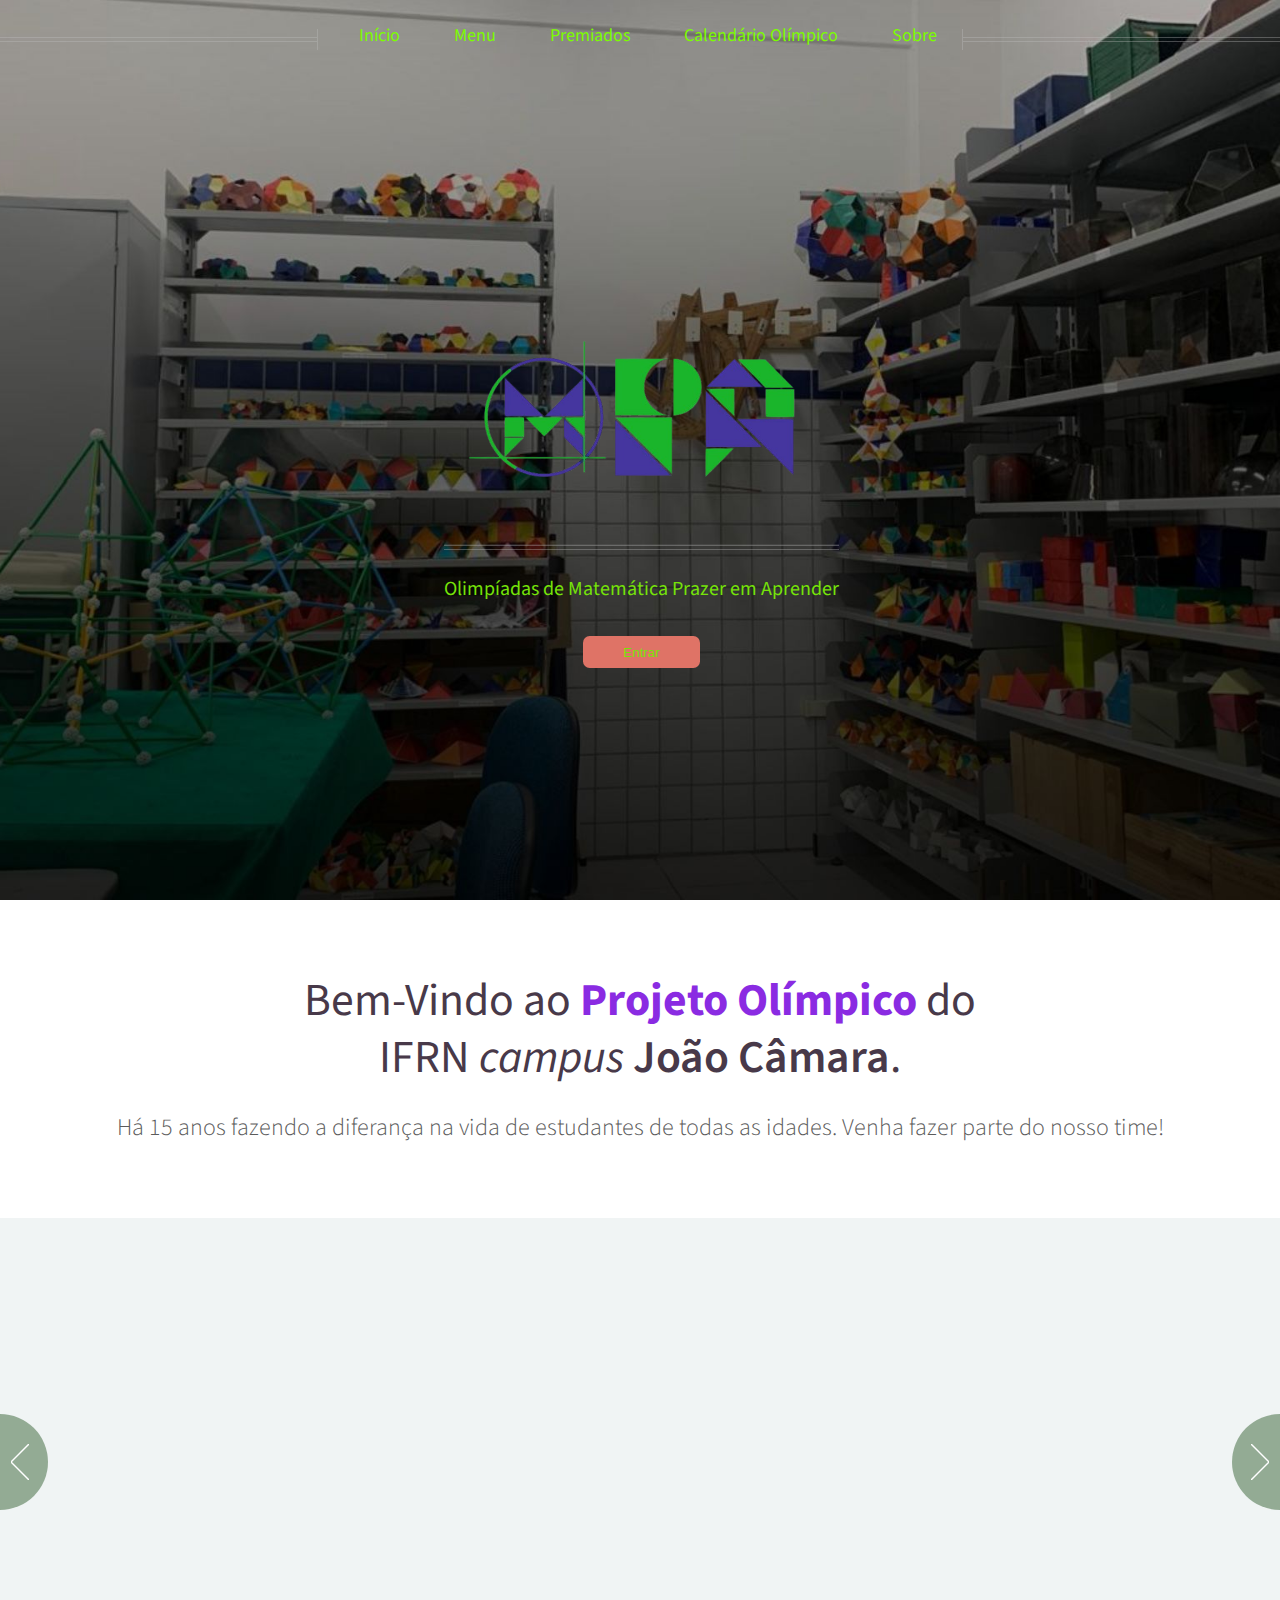
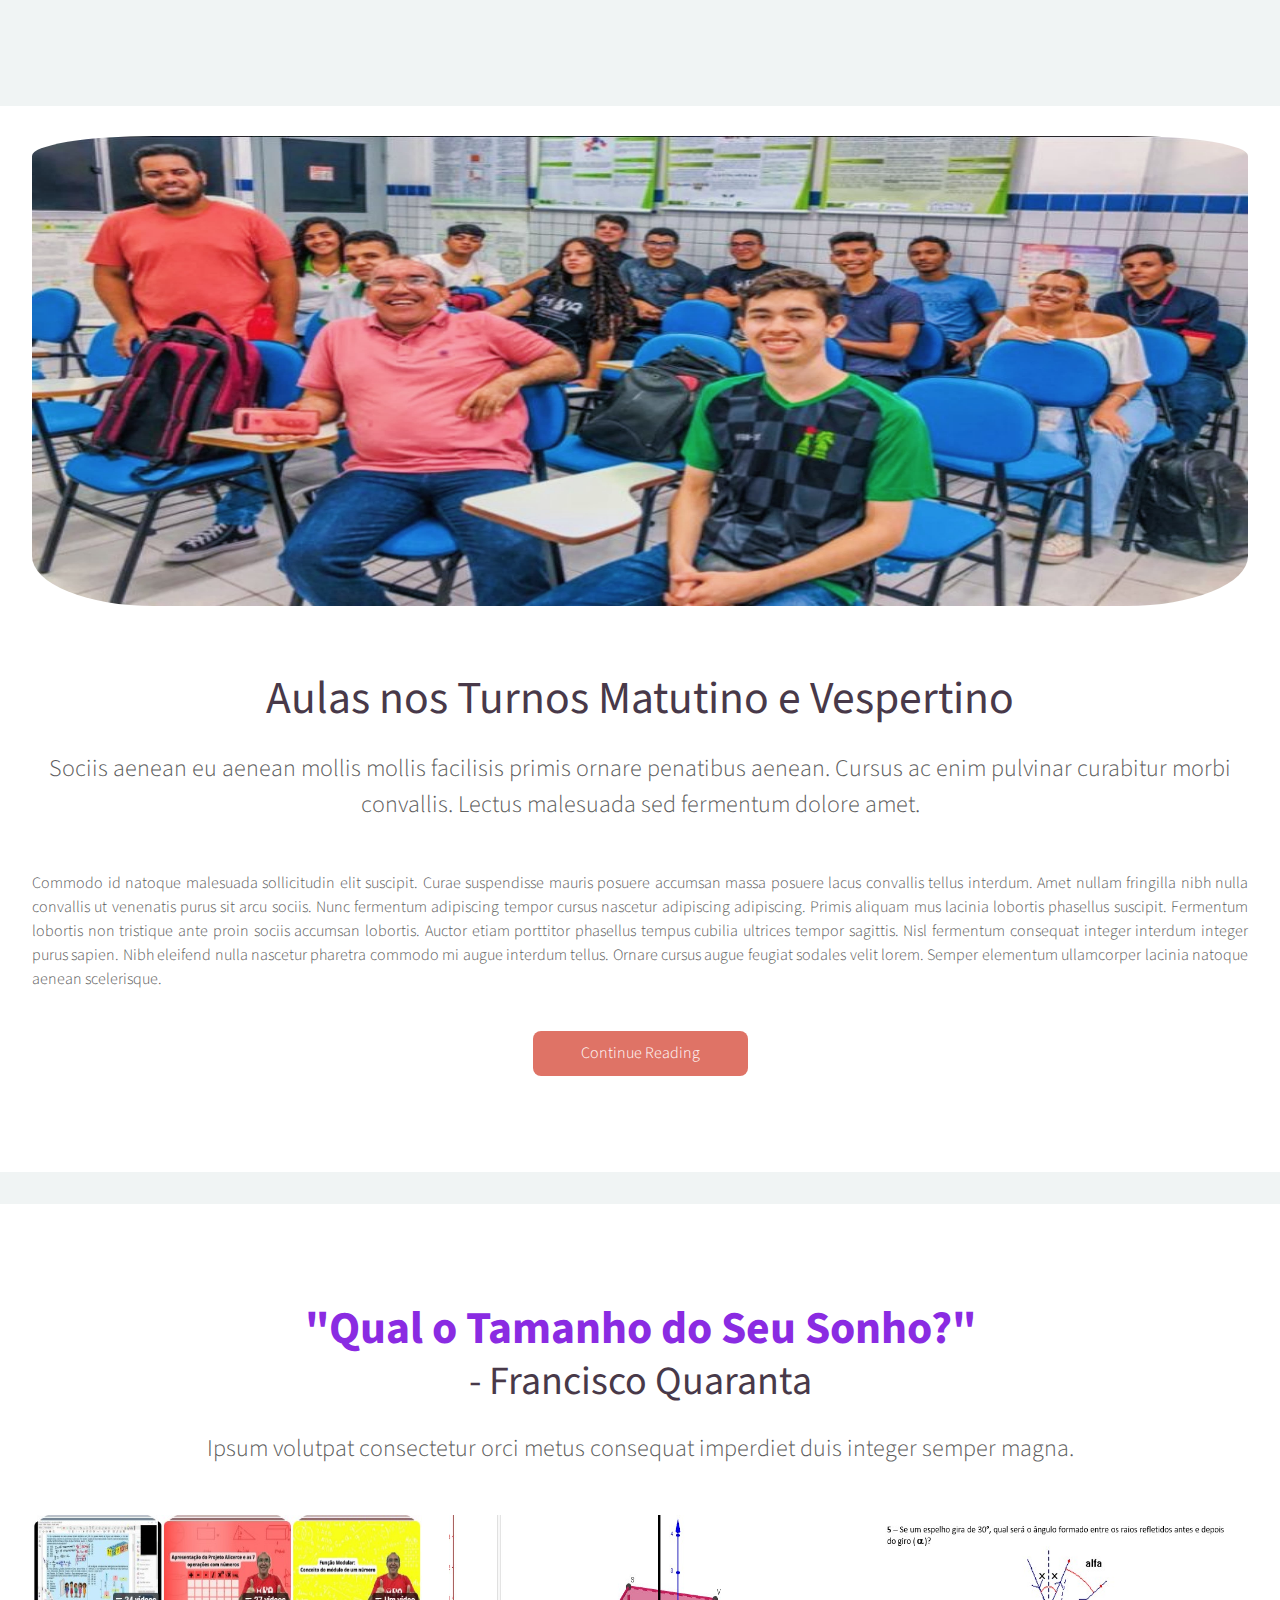
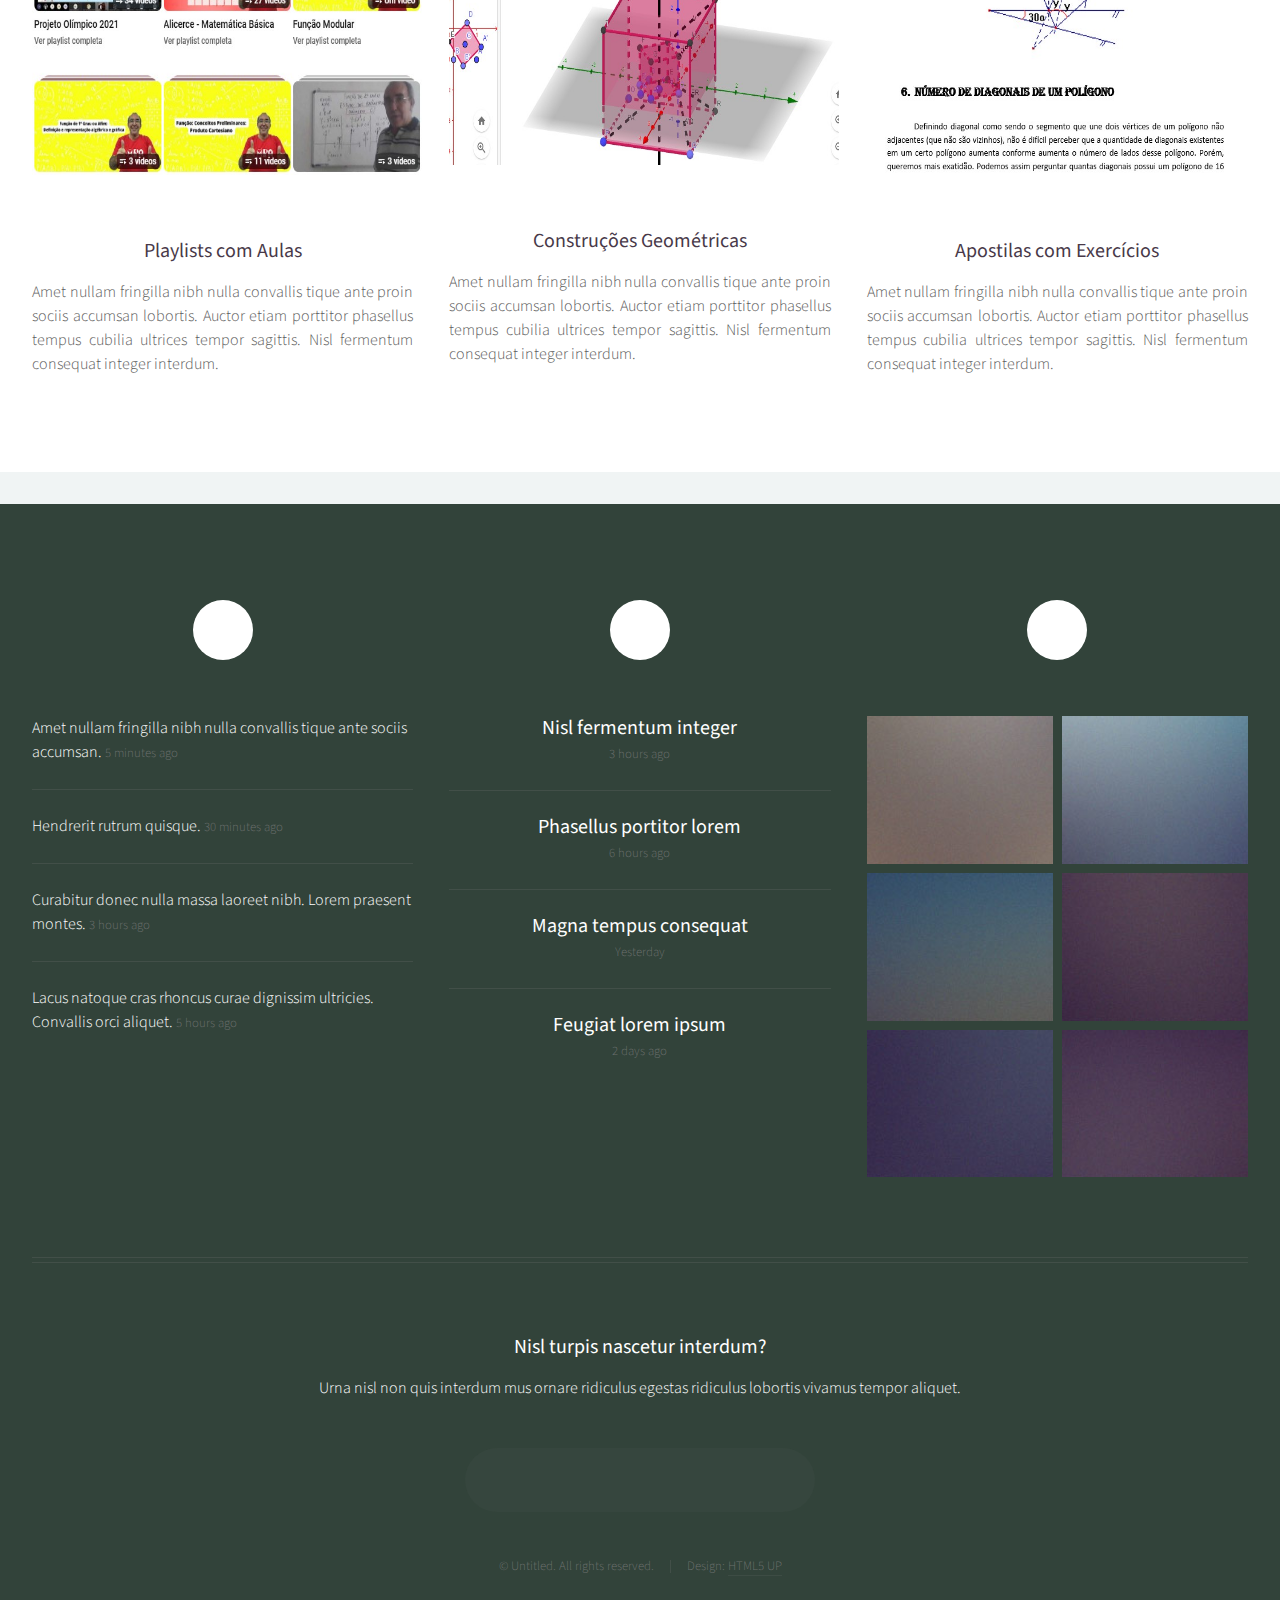
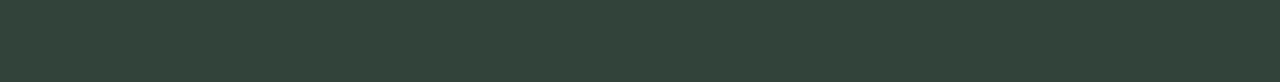
==== OMPA_PI/ompa/index.html @ 44a29b1f "Primeira Versão" ====
<!DOCTYPE HTML>
<!--
	Helios by HTML5 UP
	html5up.net | @ajlkn
	Free for personal and commercial use under the CCA 3.0 license (html5up.net/license)
-->
<html>
	<head>
		<title>OMPA</title>
		<meta charset="utf-8" />
		<meta name="viewport" content="width=device-width, initial-scale=1, user-scalable=no" />
		<link rel="stylesheet" href="https://cdn.jsdelivr.net/npm/bootstrap@4.5.3/dist/css/bootstrap.min.css" integrity="sha384-TX8t27EcRE3e/ihU7zmQxVncDAy5uIKz4rEkgIXeMed4M0jlfIDPvg6uqKI2xXr2" crossorigin="anonymous">
		<link rel="stylesheet" href="assets/css/main.css" />
		<noscript><link rel="stylesheet" href="assets/css/noscript.css" /></noscript>
	</head>
	<body class="homepage is-preload">
		<div id="page-wrapper">

			<!-- Header -->
				<div id="header">

					<!-- Inner -->
						<div class="inner">
							<header>
								<h1><a href="index.html" id="logo">
									<img src="images/logo_ompa-removebg-preview.png" alt="Logo OMPA" height="180px"/>
								</a></h1>
								<hr />
								<p style="color: rgb(118, 227, 9); font-weight: bolder;">Olimpíadas de Matemática Prazer em Aprender</p>
							</header>
							<footer>
								<button type="button" class="btn btn-outline-success" style="border-color: rgb(118, 227, 9) ; color:  rgb(118, 227, 9);">Entrar</button>
							</footer>
						</div>

					<!-- Nav -->
						<nav id="nav">
							<ul>
								<li><a href="index.html">Início</a></li>
								<li>
									<a href="#">Menu</a>
									<ul >
										<li style="color: blueviolet;"><a href="#">Olímpiadas</a></li>
										<li style="color: blueviolet;"><a href="#">Provas</a></li>
										<li style="color: blueviolet;"><a href="#">Aulas</a></li>
										<li style="color: blueviolet;"><a href="#">Dobraduras</a></li>
										<li style="color: blueviolet;"><a href="#">Palestras</a></li>
										<li style="color: blueviolet;"><a href="#">Notícias</a></li>
									</ul>
								</li>
								<li><a href="right-sidebar.html">Premiados</a></li>
								<li><a href="left-sidebar.html">Calendário Olímpico</a></li>
								<li><a href="no-sidebar.html">Sobre</a></li>
							</ul>
						</nav>

				</div>

			<!-- Banner -->
				<section id="banner">
					<header>
						<h2>Bem-Vindo ao <span style="color: blueviolet; font-weight: bold;">Projeto Olímpico</span> do </h2>
						<h2> IFRN <i>campus</i> <strong>João Câmara</strong>.</h2>
						<p>
							Há 15 anos fazendo a diferança na vida de estudantes de todas as idades. Venha fazer parte do nosso time!
						</p>
					</header>
				</section>

			<!-- Carousel -->
				<section class="carousel">
					<div class="reel">

						<article>
							<a href="#" class="image featured"><img src="images/pic01.jpg" alt="" style="height: 230px;"/></a>
							<header>
								<h3><a href="#">Planilhas e Gráficos de Desempenho</a></h3>
							</header>
							<p>Commodo id natoque malesuada sollicitudin elit suscipit magna.</p>
						</article>

						<article>
							<a href="#" class="image featured"><img src="images/pic02.jpg" alt="" style="height: 230px;"/></a>
							<header>
								<h3><a href="#">Provas de Teoremas</a></h3>
							</header>
							<p>Commodo id natoque malesuada sollicitudin elit suscipit magna.</p>
						</article>

						<article>
							<a href="#" class="image featured"><img src="images/pic03.jpg" alt="" style="height: 230px;"/></a>
							<header>
								<h3><a href="#">Cerimônias de Premiação</a></h3>
							</header>
							<p>Commodo id natoque malesuada sollicitudin elit suscipit magna.</p>
						</article>

						<article>
							<a href="#" class="image featured"><img src="images/pic04.jpg" alt="" style="height: 230px;"/></a>
							<header>
								<h3><a href="#">Resoluções de Questões</a></h3>
							</header>
							<p>Commodo id natoque malesuada sollicitudin elit suscipit magna.</p>
						</article>

						<article>
							<a href="#" class="image featured"><img src="images/pic05.jpg" alt="" style="height: 230px;" /></a>
							<header>
								<h3><a href="#">Artigos Produzidos</a></h3>
							</header>
							<p>Commodo id natoque malesuada sollicitudin elit suscipit magna.</p>
						</article>

						<article>
							<a href="#" class="image featured"><img src="images/pic01.jpg" alt="" style="height: 230px;"/></a>
							<header>
								<h3><a href="#">Planilhas e Gráficos de Desempenho</a></h3>
							</header>
							<p>Commodo id natoque malesuada sollicitudin elit suscipit magna.</p>
						</article>

						<article>
							<a href="#" class="image featured"><img src="images/pic02.jpg" alt="" style="height: 230px;" /></a>
							<header>
								<h3><a href="#">Provas de Teoremas</a></h3>
							</header>
							<p>Commodo id natoque malesuada sollicitudin elit suscipit magna.</p>
						</article>

						<article>
							<a href="#" class="image featured"><img src="images/pic03.jpg" alt="" style="height: 230px;"/></a>
							<header>
								<h3><a href="#">Cerimônias de Premiação</a></h3>
							</header>
							<p>Commodo id natoque malesuada sollicitudin elit suscipit magna.</p>
						</article>

						<article>
							<a href="#" class="image featured"><img src="images/pic04.jpg" alt="" style="height: 230px;"/></a>
							<header>
								<h3><a href="#">Resoluções de Questões</a></h3>
							</header>
							<p>Commodo id natoque malesuada sollicitudin elit suscipit magna.</p>
						</article>

						<article>
							<a href="#" class="image featured"><img src="images/pic05.jpg" alt="" style="height: 230px;"/></a>
							<header>
								<h3><a href="#">Artigos Produzidos</a></h3>
							</header>
							<p>Commodo id natoque malesuada sollicitudin elit suscipit magna.</p>
						</article>

					</div>
				</section>

			<!-- Main -->
				<div class="wrapper style2">

					<article id="main" class="container special">
						<a href="#" class="image featured"><img src="images/pic06.jpg" alt="" height="500px" width="550px" style="border-radius: 10%; padding-top: 30px;" /></a>
						<header>
							<h2><a href="#">Aulas nos Turnos Matutino e Vespertino</a></h2>
							<p>
								Sociis aenean eu aenean mollis mollis facilisis primis ornare penatibus aenean. Cursus ac enim
								pulvinar curabitur morbi convallis. Lectus malesuada sed fermentum dolore amet.
							</p>
						</header>
						<p>
							Commodo id natoque malesuada sollicitudin elit suscipit. Curae suspendisse mauris posuere accumsan massa
							posuere lacus convallis tellus interdum. Amet nullam fringilla nibh nulla convallis ut venenatis purus
							sit arcu sociis. Nunc fermentum adipiscing tempor cursus nascetur adipiscing adipiscing. Primis aliquam
							mus lacinia lobortis phasellus suscipit. Fermentum lobortis non tristique ante proin sociis accumsan
							lobortis. Auctor etiam porttitor phasellus tempus cubilia ultrices tempor sagittis. Nisl fermentum
							consequat integer interdum integer purus sapien. Nibh eleifend nulla nascetur pharetra commodo mi augue
							interdum tellus. Ornare cursus augue feugiat sodales velit lorem. Semper elementum ullamcorper lacinia
							natoque aenean scelerisque.
						</p>
						<footer>
							<a href="#" class="button">Continue Reading</a>
						</footer>
					</article>

				</div>

			<!-- Features -->
				<div class="wrapper style1">

					<section id="features" class="container special">
						<header>
							<h2 style="color: blueviolet; font-weight: bold;" >"Qual o Tamanho do Seu Sonho?"</h2>
							<h3 style="font-size: 40px;"> - Francisco Quaranta</h3>
							<p>Ipsum volutpat consectetur orci metus consequat imperdiet duis integer semper magna.</p>
						</header>
						<div class="row">
							<article class="col-4 col-12-mobile special">
								<a href="#" class="image featured"><img src="images/pic07.jpg" alt="" style="height: 260px; width: 390px;"/></a>
								<header>
									<h3><a href="#">Playlists com Aulas</a></h3>
								</header>
								<p>
									Amet nullam fringilla nibh nulla convallis tique ante proin sociis accumsan lobortis. Auctor etiam
									porttitor phasellus tempus cubilia ultrices tempor sagittis. Nisl fermentum consequat integer interdum.
								</p>
							</article>
							<article class="col-4 col-12-mobile special">
								<a href="#" class="image featured"><img src="images/pic08.jpg" alt="" style="height: 250px; width: 390px;"/></a>
								<header>
									<h3><a href="#">Construções Geométricas</a></h3>
								</header>
								<p>
									Amet nullam fringilla nibh nulla convallis tique ante proin sociis accumsan lobortis. Auctor etiam
									porttitor phasellus tempus cubilia ultrices tempor sagittis. Nisl fermentum consequat integer interdum.
								</p>
							</article>
							<article class="col-4 col-12-mobile special">
								<a href="#" class="image featured"><img src="images/pic09.jpg" alt="" style="height: 260px; width: 390px;"/></a>
								<header>
									<h3><a href="#">Apostilas com Exercícios</a></h3>
								</header>
								<p>
									Amet nullam fringilla nibh nulla convallis tique ante proin sociis accumsan lobortis. Auctor etiam
									porttitor phasellus tempus cubilia ultrices tempor sagittis. Nisl fermentum consequat integer interdum.
								</p>
							</article>
						</div>
					</section>

				</div>

			<!-- Footer -->
				<div id="footer">
					<div class="container">
						<div class="row">

							<!-- Tweets -->
								<section class="col-4 col-12-mobile">
									<header>
										<h2 class="icon brands fa-twitter circled"><span class="label">Tweets</span></h2>
									</header>
									<ul class="divided">
										<li>
											<article class="tweet">
												Amet nullam fringilla nibh nulla convallis tique ante sociis accumsan.
												<span class="timestamp">5 minutes ago</span>
											</article>
										</li>
										<li>
											<article class="tweet">
												Hendrerit rutrum quisque.
												<span class="timestamp">30 minutes ago</span>
											</article>
										</li>
										<li>
											<article class="tweet">
												Curabitur donec nulla massa laoreet nibh. Lorem praesent montes.
												<span class="timestamp">3 hours ago</span>
											</article>
										</li>
										<li>
											<article class="tweet">
												Lacus natoque cras rhoncus curae dignissim ultricies. Convallis orci aliquet.
												<span class="timestamp">5 hours ago</span>
											</article>
										</li>
									</ul>
								</section>

							<!-- Posts -->
								<section class="col-4 col-12-mobile">
									<header>
										<h2 class="icon solid fa-file circled"><span class="label">Posts</span></h2>
									</header>
									<ul class="divided">
										<li>
											<article class="post stub">
												<header>
													<h3><a href="#">Nisl fermentum integer</a></h3>
												</header>
												<span class="timestamp">3 hours ago</span>
											</article>
										</li>
										<li>
											<article class="post stub">
												<header>
													<h3><a href="#">Phasellus portitor lorem</a></h3>
												</header>
												<span class="timestamp">6 hours ago</span>
											</article>
										</li>
										<li>
											<article class="post stub">
												<header>
													<h3><a href="#">Magna tempus consequat</a></h3>
												</header>
												<span class="timestamp">Yesterday</span>
											</article>
										</li>
										<li>
											<article class="post stub">
												<header>
													<h3><a href="#">Feugiat lorem ipsum</a></h3>
												</header>
												<span class="timestamp">2 days ago</span>
											</article>
										</li>
									</ul>
								</section>

							<!-- Photos -->
								<section class="col-4 col-12-mobile">
									<header>
										<h2 class="icon solid fa-camera circled"><span class="label">Photos</span></h2>
									</header>
									<div class="row gtr-25">
										<div class="col-6">
											<a href="#" class="image fit"><img src="images/pic10.jpg" alt="" /></a>
										</div>
										<div class="col-6">
											<a href="#" class="image fit"><img src="images/pic11.jpg" alt="" /></a>
										</div>
										<div class="col-6">
											<a href="#" class="image fit"><img src="images/pic12.jpg" alt="" /></a>
										</div>
										<div class="col-6">
											<a href="#" class="image fit"><img src="images/pic13.jpg" alt="" /></a>
										</div>
										<div class="col-6">
											<a href="#" class="image fit"><img src="images/pic14.jpg" alt="" /></a>
										</div>
										<div class="col-6">
											<a href="#" class="image fit"><img src="images/pic15.jpg" alt="" /></a>
										</div>
									</div>
								</section>

						</div>
						<hr />
						<div class="row">
							<div class="col-12">

								<!-- Contact -->
									<section class="contact">
										<header>
											<h3>Nisl turpis nascetur interdum?</h3>
										</header>
										<p>Urna nisl non quis interdum mus ornare ridiculus egestas ridiculus lobortis vivamus tempor aliquet.</p>
										<ul class="icons">
											<li><a href="#" class="icon brands fa-twitter"><span class="label">Twitter</span></a></li>
											<li><a href="#" class="icon brands fa-facebook-f"><span class="label">Facebook</span></a></li>
											<li><a href="#" class="icon brands fa-instagram"><span class="label">Instagram</span></a></li>
											<li><a href="#" class="icon brands fa-pinterest"><span class="label">Pinterest</span></a></li>
											<li><a href="#" class="icon brands fa-dribbble"><span class="label">Dribbble</span></a></li>
											<li><a href="#" class="icon brands fa-linkedin-in"><span class="label">Linkedin</span></a></li>
										</ul>
									</section>

								<!-- Copyright -->
									<div class="copyright">
										<ul class="menu">
											<li>&copy; Untitled. All rights reserved.</li><li>Design: <a href="http://html5up.net">HTML5 UP</a></li>
										</ul>
									</div>

							</div>

						</div>
					</div>
				</div>

		</div>

		<!-- Scripts -->
			<script src="assets/js/jquery.min.js"></script>
			<script src="assets/js/jquery.dropotron.min.js"></script>
			<script src="assets/js/jquery.scrolly.min.js"></script>
			<script src="assets/js/jquery.scrollex.min.js"></script>
			<script src="assets/js/browser.min.js"></script>
			<script src="assets/js/breakpoints.min.js"></script>
			<script src="assets/js/util.js"></script>
			<script src="assets/js/main.js"></script>
			<script src="https://code.jquery.com/jquery-3.5.1.slim.min.js" integrity="sha384-DfXdz2htPH0lsSSs5nCTpuj/zy4C+OGpamoFVy38MVBnE+IbbVYUew+OrCXaRkfj" crossorigin="anonymous"></script>
			<script src="https://cdn.jsdelivr.net/npm/bootstrap@4.5.3/dist/js/bootstrap.bundle.min.js" integrity="sha384-ho+j7jyWK8fNQe+A12Hb8AhRq26LrZ/JpcUGGOn+Y7RsweNrtN/tE3MoK7ZeZDyx" crossorigin="anonymous"></script>
	</body>
</html>
---- OMPA_PI/ompa/assets/css/main.css ----
@import url("https://fonts.googleapis.com/css?family=Source+Sans+Pro:300,300italic,400,400italic,600");
@import url("fontawesome-all.min.css");

/*
	Helios by HTML5 UP
	html5up.net | @ajlkn
	Free for personal and commercial use under the CCA 3.0 license (html5up.net/license)
*/

html, body, div, span, applet, object,
iframe, h1, h2, h3, h4, h5, h6, p, blockquote,
pre, a, abbr, acronym, address, big, cite,
code, del, dfn, em, img, ins, kbd, q, s, samp,
small, strike, strong, sub, sup, tt, var, b,
u, i, center, dl, dt, dd, ol, ul, li, fieldset,
form, label, legend, table, caption, tbody,
tfoot, thead, tr, th, td, article, aside,
canvas, details, embed, figure, figcaption,
footer, header, hgroup, menu, nav, output, ruby,
section, summary, time, mark, audio, video {
	margin: 0;
	padding: 0;
	border: 0;
	font-size: 100%;
	font: inherit;
	vertical-align: baseline;}

article, aside, details, figcaption, figure,
footer, header, hgroup, menu, nav, section {
	display: block;}

body {
	line-height: 1;
}

ol, ul {
	list-style: none;
}

blockquote, q {
	quotes: none;
}

	blockquote:before, blockquote:after, q:before, q:after {
		content: '';
		content: none;
	}

table {
	border-collapse: collapse;
	border-spacing: 0;
}

body {
	-webkit-text-size-adjust: none;
}

mark {
	background-color: transparent;
	color: inherit;
}

input::-moz-focus-inner {
	border: 0;
	padding: 0;
}

input, select, textarea {
	-moz-appearance: none;
	-webkit-appearance: none;
	-ms-appearance: none;
	appearance: none;
}

/* Basic */

	html {
		box-sizing: border-box;
	}

	*, *:before, *:after {
		box-sizing: inherit;
	}

	body {
		background: #f0f4f4;
		color: #5b5b5b;
		font-size: 15pt;
		line-height: 1.85em;
		font-family: 'Source Sans Pro', sans-serif;
		font-weight: 300;
	}

		body.is-preload *, body.is-preload *:before, body.is-preload *:after {
			-moz-animation: none !important;
			-webkit-animation: none !important;
			-ms-animation: none !important;
			animation: none !important;
			-moz-transition: none !important;
			-webkit-transition: none !important;
			-ms-transition: none !important;
			transition: none !important;
		}

	input, textarea, select {
		font-size: 15pt;
		line-height: 1.85em;
		font-family: 'Source Sans Pro', sans-serif;
		font-weight: 300;
	}

	h1, h2, h3, h4, h5, h6 {
		font-weight: 400;
		color: #483949;
		line-height: 1.25em;
	}

	h1 a, h2 a, h3 a, h4 a, h5 a, h6 a {
		color: inherit;
		text-decoration: none;
		border-bottom-color: transparent;
	}

	h1 strong, h2 strong, h3 strong, h4 strong, h5 strong, h6 strong {
		font-weight: 600;
	}

	h2 {
		font-size: 2.85em;
	}

	h3 {
		font-size: 1.25em;
	}

	h4 {
		font-size: 1em;
		margin: 0 0 0.25em 0;
	}

	strong, b {
		font-weight: 400;
		color: #483949;
	}

	em, i {
		font-style: italic;
	}

	a {
		color: inherit;
		border-bottom: solid 1px rgba(128, 128, 128, 0.15);
		text-decoration: none;
		-moz-transition: background-color 0.35s ease-in-out, color 0.35s ease-in-out, border-bottom-color 0.35s ease-in-out;
		-webkit-transition: background-color 0.35s ease-in-out, color 0.35s ease-in-out, border-bottom-color 0.35s ease-in-out;
		-ms-transition: background-color 0.35s ease-in-out, color 0.35s ease-in-out, border-bottom-color 0.35s ease-in-out;
		transition: background-color 0.35s ease-in-out, color 0.35s ease-in-out, border-bottom-color 0.35s ease-in-out;
	}

		a:hover {
			color: #ef8376;
			border-bottom-color: transparent;
		}

	sub {
		position: relative;
		top: 0.5em;
		font-size: 0.8em;
	}

	sup {
		position: relative;
		top: -0.5em;
		font-size: 0.8em;
	}

	blockquote {
		border-left: solid 0.5em #ddd;
		padding: 1em 0 1em 2em;
		font-style: italic;
	}

	p, ul, ol, dl, table {
		margin-bottom: 1em;
	}

	p {
		text-align: justify;
	}

	br.clear {
		clear: both;
	}

	hr {
		position: relative;
		display: block;
		border: 0;
		top: 4.5em;
		margin-bottom: 9em;
		height: 6px;
		border-top: solid 1px rgba(128, 128, 128, 0.2);
		border-bottom: solid 1px rgba(128, 128, 128, 0.2);
	}

		hr:before, hr:after {
			content: '';
			position: absolute;
			top: -8px;
			display: block;
			width: 1px;
			height: 21px;
			background: rgba(128, 128, 128, 0.2);
		}

		hr:before {
			left: -1px;
		}

		hr:after {
			right: -1px;
		}

	.timestamp {
		color: rgba(128, 128, 128, 0.75);
		font-size: 0.8em;
	}

/* Container */

	.container {
		margin: 0 auto;
		max-width: 100%;
		width: 1400px;
	}

		@media screen and (max-width: 1680px) {

			.container {
				width: 1200px;
			}

		}

		@media screen and (max-width: 1280px) {

			.container {
				width: 100%;
			}

		}

		@media screen and (max-width: 960px) {

			.container {
				width: 100%;
			}

		}

		@media screen and (max-width: 840px) {

			.container {
				width: 100%;
			}

		}

		@media screen and (max-width: 736px) {

			.container {
				width: 100%;
			}

		}

/* Row */

	.row {
		display: flex;
		flex-wrap: wrap;
		box-sizing: border-box;
		align-items: stretch;
	}

		.row > * {
			box-sizing: border-box;
		}

		.row.gtr-uniform > * > :last-child {
			margin-bottom: 0;
		}

		.row.aln-left {
			justify-content: flex-start;
		}

		.row.aln-center {
			justify-content: center;
		}

		.row.aln-right {
			justify-content: flex-end;
		}

		.row.aln-top {
			align-items: flex-start;
		}

		.row.aln-middle {
			align-items: center;
		}

		.row.aln-bottom {
			align-items: flex-end;
		}

		.row > .imp {
			order: -1;
		}

		.row > .col-1 {
			width: 8.33333%;
		}

		.row > .off-1 {
			margin-left: 8.33333%;
		}

		.row > .col-2 {
			width: 16.66667%;
		}

		.row > .off-2 {
			margin-left: 16.66667%;
		}

		.row > .col-3 {
			width: 25%;
		}

		.row > .off-3 {
			margin-left: 25%;
		}

		.row > .col-4 {
			width: 33.33333%;
		}

		.row > .off-4 {
			margin-left: 33.33333%;
		}

		.row > .col-5 {
			width: 41.66667%;
		}

		.row > .off-5 {
			margin-left: 41.66667%;
		}

		.row > .col-6 {
			width: 50%;
		}

		.row > .off-6 {
			margin-left: 50%;
		}

		.row > .col-7 {
			width: 58.33333%;
		}

		.row > .off-7 {
			margin-left: 58.33333%;
		}

		.row > .col-8 {
			width: 66.66667%;
		}

		.row > .off-8 {
			margin-left: 66.66667%;
		}

		.row > .col-9 {
			width: 75%;
		}

		.row > .off-9 {
			margin-left: 75%;
		}

		.row > .col-10 {
			width: 83.33333%;
		}

		.row > .off-10 {
			margin-left: 83.33333%;
		}

		.row > .col-11 {
			width: 91.66667%;
		}

		.row > .off-11 {
			margin-left: 91.66667%;
		}

		.row > .col-12 {
			width: 100%;
		}

		.row > .off-12 {
			margin-left: 100%;
		}

		.row.gtr-0 {
			margin-top: 0px;
			margin-left: 0px;
		}

			.row.gtr-0 > * {
				padding: 0px 0 0 0px;
			}

			.row.gtr-0.gtr-uniform {
				margin-top: 0px;
			}

				.row.gtr-0.gtr-uniform > * {
					padding-top: 0px;
				}

		.row.gtr-25 {
			margin-top: -10px;
			margin-left: -10px;
		}

			.row.gtr-25 > * {
				padding: 10px 0 0 10px;
			}

			.row.gtr-25.gtr-uniform {
				margin-top: -10px;
			}

				.row.gtr-25.gtr-uniform > * {
					padding-top: 10px;
				}

		.row.gtr-50 {
			margin-top: -20px;
			margin-left: -20px;
		}

			.row.gtr-50 > * {
				padding: 20px 0 0 20px;
			}

			.row.gtr-50.gtr-uniform {
				margin-top: -20px;
			}

				.row.gtr-50.gtr-uniform > * {
					padding-top: 20px;
				}

		.row {
			margin-top: -40px;
			margin-left: -40px;
		}

			.row > * {
				padding: 40px 0 0 40px;
			}

			.row.gtr-uniform {
				margin-top: -40px;
			}

				.row.gtr-uniform > * {
					padding-top: 40px;
				}

		.row.gtr-150 {
			margin-top: -60px;
			margin-left: -60px;
		}

			.row.gtr-150 > * {
				padding: 60px 0 0 60px;
			}

			.row.gtr-150.gtr-uniform {
				margin-top: -60px;
			}

				.row.gtr-150.gtr-uniform > * {
					padding-top: 60px;
				}

		.row.gtr-200 {
			margin-top: -80px;
			margin-left: -80px;
		}

			.row.gtr-200 > * {
				padding: 80px 0 0 80px;
			}

			.row.gtr-200.gtr-uniform {
				margin-top: -80px;
			}

				.row.gtr-200.gtr-uniform > * {
					padding-top: 80px;
				}

		@media screen and (max-width: 1680px) {

			.row {
				display: flex;
				flex-wrap: wrap;
				box-sizing: border-box;
				align-items: stretch;
			}

				.row > * {
					box-sizing: border-box;
				}

				.row.gtr-uniform > * > :last-child {
					margin-bottom: 0;
				}

				.row.aln-left {
					justify-content: flex-start;
				}

				.row.aln-center {
					justify-content: center;
				}

				.row.aln-right {
					justify-content: flex-end;
				}

				.row.aln-top {
					align-items: flex-start;
				}

				.row.aln-middle {
					align-items: center;
				}

				.row.aln-bottom {
					align-items: flex-end;
				}

				.row > .imp-wide {
					order: -1;
				}

				.row > .col-1-wide {
					width: 8.33333%;
				}

				.row > .off-1-wide {
					margin-left: 8.33333%;
				}

				.row > .col-2-wide {
					width: 16.66667%;
				}

				.row > .off-2-wide {
					margin-left: 16.66667%;
				}

				.row > .col-3-wide {
					width: 25%;
				}

				.row > .off-3-wide {
					margin-left: 25%;
				}

				.row > .col-4-wide {
					width: 33.33333%;
				}

				.row > .off-4-wide {
					margin-left: 33.33333%;
				}

				.row > .col-5-wide {
					width: 41.66667%;
				}

				.row > .off-5-wide {
					margin-left: 41.66667%;
				}

				.row > .col-6-wide {
					width: 50%;
				}

				.row > .off-6-wide {
					margin-left: 50%;
				}

				.row > .col-7-wide {
					width: 58.33333%;
				}

				.row > .off-7-wide {
					margin-left: 58.33333%;
				}

				.row > .col-8-wide {
					width: 66.66667%;
				}

				.row > .off-8-wide {
					margin-left: 66.66667%;
				}

				.row > .col-9-wide {
					width: 75%;
				}

				.row > .off-9-wide {
					margin-left: 75%;
				}

				.row > .col-10-wide {
					width: 83.33333%;
				}

				.row > .off-10-wide {
					margin-left: 83.33333%;
				}

				.row > .col-11-wide {
					width: 91.66667%;
				}

				.row > .off-11-wide {
					margin-left: 91.66667%;
				}

				.row > .col-12-wide {
					width: 100%;
				}

				.row > .off-12-wide {
					margin-left: 100%;
				}

				.row.gtr-0 {
					margin-top: 0px;
					margin-left: 0px;
				}

					.row.gtr-0 > * {
						padding: 0px 0 0 0px;
					}

					.row.gtr-0.gtr-uniform {
						margin-top: 0px;
					}

						.row.gtr-0.gtr-uniform > * {
							padding-top: 0px;
						}

				.row.gtr-25 {
					margin-top: -10px;
					margin-left: -10px;
				}

					.row.gtr-25 > * {
						padding: 10px 0 0 10px;
					}

					.row.gtr-25.gtr-uniform {
						margin-top: -10px;
					}

						.row.gtr-25.gtr-uniform > * {
							padding-top: 10px;
						}

				.row.gtr-50 {
					margin-top: -20px;
					margin-left: -20px;
				}

					.row.gtr-50 > * {
						padding: 20px 0 0 20px;
					}

					.row.gtr-50.gtr-uniform {
						margin-top: -20px;
					}

						.row.gtr-50.gtr-uniform > * {
							padding-top: 20px;
						}

				.row {
					margin-top: -40px;
					margin-left: -40px;
				}

					.row > * {
						padding: 40px 0 0 40px;
					}

					.row.gtr-uniform {
						margin-top: -40px;
					}

						.row.gtr-uniform > * {
							padding-top: 40px;
						}

				.row.gtr-150 {
					margin-top: -60px;
					margin-left: -60px;
				}

					.row.gtr-150 > * {
						padding: 60px 0 0 60px;
					}

					.row.gtr-150.gtr-uniform {
						margin-top: -60px;
					}

						.row.gtr-150.gtr-uniform > * {
							padding-top: 60px;
						}

				.row.gtr-200 {
					margin-top: -80px;
					margin-left: -80px;
				}

					.row.gtr-200 > * {
						padding: 80px 0 0 80px;
					}

					.row.gtr-200.gtr-uniform {
						margin-top: -80px;
					}

						.row.gtr-200.gtr-uniform > * {
							padding-top: 80px;
						}

		}

		@media screen and (max-width: 1280px) {

			.row {
				display: flex;
				flex-wrap: wrap;
				box-sizing: border-box;
				align-items: stretch;
			}

				.row > * {
					box-sizing: border-box;
				}

				.row.gtr-uniform > * > :last-child {
					margin-bottom: 0;
				}

				.row.aln-left {
					justify-content: flex-start;
				}

				.row.aln-center {
					justify-content: center;
				}

				.row.aln-right {
					justify-content: flex-end;
				}

				.row.aln-top {
					align-items: flex-start;
				}

				.row.aln-middle {
					align-items: center;
				}

				.row.aln-bottom {
					align-items: flex-end;
				}

				.row > .imp-normal {
					order: -1;
				}

				.row > .col-1-normal {
					width: 8.33333%;
				}

				.row > .off-1-normal {
					margin-left: 8.33333%;
				}

				.row > .col-2-normal {
					width: 16.66667%;
				}

				.row > .off-2-normal {
					margin-left: 16.66667%;
				}

				.row > .col-3-normal {
					width: 25%;
				}

				.row > .off-3-normal {
					margin-left: 25%;
				}

				.row > .col-4-normal {
					width: 33.33333%;
				}

				.row > .off-4-normal {
					margin-left: 33.33333%;
				}

				.row > .col-5-normal {
					width: 41.66667%;
				}

				.row > .off-5-normal {
					margin-left: 41.66667%;
				}

				.row > .col-6-normal {
					width: 50%;
				}

				.row > .off-6-normal {
					margin-left: 50%;
				}

				.row > .col-7-normal {
					width: 58.33333%;
				}

				.row > .off-7-normal {
					margin-left: 58.33333%;
				}

				.row > .col-8-normal {
					width: 66.66667%;
				}

				.row > .off-8-normal {
					margin-left: 66.66667%;
				}

				.row > .col-9-normal {
					width: 75%;
				}

				.row > .off-9-normal {
					margin-left: 75%;
				}

				.row > .col-10-normal {
					width: 83.33333%;
				}

				.row > .off-10-normal {
					margin-left: 83.33333%;
				}

				.row > .col-11-normal {
					width: 91.66667%;
				}

				.row > .off-11-normal {
					margin-left: 91.66667%;
				}

				.row > .col-12-normal {
					width: 100%;
				}

				.row > .off-12-normal {
					margin-left: 100%;
				}

				.row.gtr-0 {
					margin-top: 0px;
					margin-left: 0px;
				}

					.row.gtr-0 > * {
						padding: 0px 0 0 0px;
					}

					.row.gtr-0.gtr-uniform {
						margin-top: 0px;
					}

						.row.gtr-0.gtr-uniform > * {
							padding-top: 0px;
						}

				.row.gtr-25 {
					margin-top: -9px;
					margin-left: -9px;
				}

					.row.gtr-25 > * {
						padding: 9px 0 0 9px;
					}

					.row.gtr-25.gtr-uniform {
						margin-top: -9px;
					}

						.row.gtr-25.gtr-uniform > * {
							padding-top: 9px;
						}

				.row.gtr-50 {
					margin-top: -18px;
					margin-left: -18px;
				}

					.row.gtr-50 > * {
						padding: 18px 0 0 18px;
					}

					.row.gtr-50.gtr-uniform {
						margin-top: -18px;
					}

						.row.gtr-50.gtr-uniform > * {
							padding-top: 18px;
						}

				.row {
					margin-top: -36px;
					margin-left: -36px;
				}

					.row > * {
						padding: 36px 0 0 36px;
					}

					.row.gtr-uniform {
						margin-top: -36px;
					}

						.row.gtr-uniform > * {
							padding-top: 36px;
						}

				.row.gtr-150 {
					margin-top: -54px;
					margin-left: -54px;
				}

					.row.gtr-150 > * {
						padding: 54px 0 0 54px;
					}

					.row.gtr-150.gtr-uniform {
						margin-top: -54px;
					}

						.row.gtr-150.gtr-uniform > * {
							padding-top: 54px;
						}

				.row.gtr-200 {
					margin-top: -72px;
					margin-left: -72px;
				}

					.row.gtr-200 > * {
						padding: 72px 0 0 72px;
					}

					.row.gtr-200.gtr-uniform {
						margin-top: -72px;
					}

						.row.gtr-200.gtr-uniform > * {
							padding-top: 72px;
						}

		}

		@media screen and (max-width: 960px) {

			.row {
				display: flex;
				flex-wrap: wrap;
				box-sizing: border-box;
				align-items: stretch;
			}

				.row > * {
					box-sizing: border-box;
				}

				.row.gtr-uniform > * > :last-child {
					margin-bottom: 0;
				}

				.row.aln-left {
					justify-content: flex-start;
				}

				.row.aln-center {
					justify-content: center;
				}

				.row.aln-right {
					justify-content: flex-end;
				}

				.row.aln-top {
					align-items: flex-start;
				}

				.row.aln-middle {
					align-items: center;
				}

				.row.aln-bottom {
					align-items: flex-end;
				}

				.row > .imp-narrow {
					order: -1;
				}

				.row > .col-1-narrow {
					width: 8.33333%;
				}

				.row > .off-1-narrow {
					margin-left: 8.33333%;
				}

				.row > .col-2-narrow {
					width: 16.66667%;
				}

				.row > .off-2-narrow {
					margin-left: 16.66667%;
				}

				.row > .col-3-narrow {
					width: 25%;
				}

				.row > .off-3-narrow {
					margin-left: 25%;
				}

				.row > .col-4-narrow {
					width: 33.33333%;
				}

				.row > .off-4-narrow {
					margin-left: 33.33333%;
				}

				.row > .col-5-narrow {
					width: 41.66667%;
				}

				.row > .off-5-narrow {
					margin-left: 41.66667%;
				}

				.row > .col-6-narrow {
					width: 50%;
				}

				.row > .off-6-narrow {
					margin-left: 50%;
				}

				.row > .col-7-narrow {
					width: 58.33333%;
				}

				.row > .off-7-narrow {
					margin-left: 58.33333%;
				}

				.row > .col-8-narrow {
					width: 66.66667%;
				}

				.row > .off-8-narrow {
					margin-left: 66.66667%;
				}

				.row > .col-9-narrow {
					width: 75%;
				}

				.row > .off-9-narrow {
					margin-left: 75%;
				}

				.row > .col-10-narrow {
					width: 83.33333%;
				}

				.row > .off-10-narrow {
					margin-left: 83.33333%;
				}

				.row > .col-11-narrow {
					width: 91.66667%;
				}

				.row > .off-11-narrow {
					margin-left: 91.66667%;
				}

				.row > .col-12-narrow {
					width: 100%;
				}

				.row > .off-12-narrow {
					margin-left: 100%;
				}

				.row.gtr-0 {
					margin-top: 0px;
					margin-left: 0px;
				}

					.row.gtr-0 > * {
						padding: 0px 0 0 0px;
					}

					.row.gtr-0.gtr-uniform {
						margin-top: 0px;
					}

						.row.gtr-0.gtr-uniform > * {
							padding-top: 0px;
						}

				.row.gtr-25 {
					margin-top: -8px;
					margin-left: -8px;
				}

					.row.gtr-25 > * {
						padding: 8px 0 0 8px;
					}

					.row.gtr-25.gtr-uniform {
						margin-top: -8px;
					}

						.row.gtr-25.gtr-uniform > * {
							padding-top: 8px;
						}

				.row.gtr-50 {
					margin-top: -16px;
					margin-left: -16px;
				}

					.row.gtr-50 > * {
						padding: 16px 0 0 16px;
					}

					.row.gtr-50.gtr-uniform {
						margin-top: -16px;
					}

						.row.gtr-50.gtr-uniform > * {
							padding-top: 16px;
						}

				.row {
					margin-top: -32px;
					margin-left: -32px;
				}

					.row > * {
						padding: 32px 0 0 32px;
					}

					.row.gtr-uniform {
						margin-top: -32px;
					}

						.row.gtr-uniform > * {
							padding-top: 32px;
						}

				.row.gtr-150 {
					margin-top: -48px;
					margin-left: -48px;
				}

					.row.gtr-150 > * {
						padding: 48px 0 0 48px;
					}

					.row.gtr-150.gtr-uniform {
						margin-top: -48px;
					}

						.row.gtr-150.gtr-uniform > * {
							padding-top: 48px;
						}

				.row.gtr-200 {
					margin-top: -64px;
					margin-left: -64px;
				}

					.row.gtr-200 > * {
						padding: 64px 0 0 64px;
					}

					.row.gtr-200.gtr-uniform {
						margin-top: -64px;
					}

						.row.gtr-200.gtr-uniform > * {
							padding-top: 64px;
						}

		}

		@media screen and (max-width: 840px) {

			.row {
				display: flex;
				flex-wrap: wrap;
				box-sizing: border-box;
				align-items: stretch;
			}

				.row > * {
					box-sizing: border-box;
				}

				.row.gtr-uniform > * > :last-child {
					margin-bottom: 0;
				}

				.row.aln-left {
					justify-content: flex-start;
				}

				.row.aln-center {
					justify-content: center;
				}

				.row.aln-right {
					justify-content: flex-end;
				}

				.row.aln-top {
					align-items: flex-start;
				}

				.row.aln-middle {
					align-items: center;
				}

				.row.aln-bottom {
					align-items: flex-end;
				}

				.row > .imp-narrower {
					order: -1;
				}

				.row > .col-1-narrower {
					width: 8.33333%;
				}

				.row > .off-1-narrower {
					margin-left: 8.33333%;
				}

				.row > .col-2-narrower {
					width: 16.66667%;
				}

				.row > .off-2-narrower {
					margin-left: 16.66667%;
				}

				.row > .col-3-narrower {
					width: 25%;
				}

				.row > .off-3-narrower {
					margin-left: 25%;
				}

				.row > .col-4-narrower {
					width: 33.33333%;
				}

				.row > .off-4-narrower {
					margin-left: 33.33333%;
				}

				.row > .col-5-narrower {
					width: 41.66667%;
				}

				.row > .off-5-narrower {
					margin-left: 41.66667%;
				}

				.row > .col-6-narrower {
					width: 50%;
				}

				.row > .off-6-narrower {
					margin-left: 50%;
				}

				.row > .col-7-narrower {
					width: 58.33333%;
				}

				.row > .off-7-narrower {
					margin-left: 58.33333%;
				}

				.row > .col-8-narrower {
					width: 66.66667%;
				}

				.row > .off-8-narrower {
					margin-left: 66.66667%;
				}

				.row > .col-9-narrower {
					width: 75%;
				}

				.row > .off-9-narrower {
					margin-left: 75%;
				}

				.row > .col-10-narrower {
					width: 83.33333%;
				}

				.row > .off-10-narrower {
					margin-left: 83.33333%;
				}

				.row > .col-11-narrower {
					width: 91.66667%;
				}

				.row > .off-11-narrower {
					margin-left: 91.66667%;
				}

				.row > .col-12-narrower {
					width: 100%;
				}

				.row > .off-12-narrower {
					margin-left: 100%;
				}

				.row.gtr-0 {
					margin-top: 0px;
					margin-left: 0px;
				}

					.row.gtr-0 > * {
						padding: 0px 0 0 0px;
					}

					.row.gtr-0.gtr-uniform {
						margin-top: 0px;
					}

						.row.gtr-0.gtr-uniform > * {
							padding-top: 0px;
						}

				.row.gtr-25 {
					margin-top: -8px;
					margin-left: -8px;
				}

					.row.gtr-25 > * {
						padding: 8px 0 0 8px;
					}

					.row.gtr-25.gtr-uniform {
						margin-top: -8px;
					}

						.row.gtr-25.gtr-uniform > * {
							padding-top: 8px;
						}

				.row.gtr-50 {
					margin-top: -16px;
					margin-left: -16px;
				}

					.row.gtr-50 > * {
						padding: 16px 0 0 16px;
					}

					.row.gtr-50.gtr-uniform {
						margin-top: -16px;
					}

						.row.gtr-50.gtr-uniform > * {
							padding-top: 16px;
						}

				.row {
					margin-top: -32px;
					margin-left: -32px;
				}

					.row > * {
						padding: 32px 0 0 32px;
					}

					.row.gtr-uniform {
						margin-top: -32px;
					}

						.row.gtr-uniform > * {
							padding-top: 32px;
						}

				.row.gtr-150 {
					margin-top: -48px;
					margin-left: -48px;
				}

					.row.gtr-150 > * {
						padding: 48px 0 0 48px;
					}

					.row.gtr-150.gtr-uniform {
						margin-top: -48px;
					}

						.row.gtr-150.gtr-uniform > * {
							padding-top: 48px;
						}

				.row.gtr-200 {
					margin-top: -64px;
					margin-left: -64px;
				}

					.row.gtr-200 > * {
						padding: 64px 0 0 64px;
					}

					.row.gtr-200.gtr-uniform {
						margin-top: -64px;
					}

						.row.gtr-200.gtr-uniform > * {
							padding-top: 64px;
						}

		}

		@media screen and (max-width: 736px) {

			.row {
				display: flex;
				flex-wrap: wrap;
				box-sizing: border-box;
				align-items: stretch;
			}

				.row > * {
					box-sizing: border-box;
				}

				.row.gtr-uniform > * > :last-child {
					margin-bottom: 0;
				}

				.row.aln-left {
					justify-content: flex-start;
				}

				.row.aln-center {
					justify-content: center;
				}

				.row.aln-right {
					justify-content: flex-end;
				}

				.row.aln-top {
					align-items: flex-start;
				}

				.row.aln-middle {
					align-items: center;
				}

				.row.aln-bottom {
					align-items: flex-end;
				}

				.row > .imp-mobile {
					order: -1;
				}

				.row > .col-1-mobile {
					width: 8.33333%;
				}

				.row > .off-1-mobile {
					margin-left: 8.33333%;
				}

				.row > .col-2-mobile {
					width: 16.66667%;
				}

				.row > .off-2-mobile {
					margin-left: 16.66667%;
				}

				.row > .col-3-mobile {
					width: 25%;
				}

				.row > .off-3-mobile {
					margin-left: 25%;
				}

				.row > .col-4-mobile {
					width: 33.33333%;
				}

				.row > .off-4-mobile {
					margin-left: 33.33333%;
				}

				.row > .col-5-mobile {
					width: 41.66667%;
				}

				.row > .off-5-mobile {
					margin-left: 41.66667%;
				}

				.row > .col-6-mobile {
					width: 50%;
				}

				.row > .off-6-mobile {
					margin-left: 50%;
				}

				.row > .col-7-mobile {
					width: 58.33333%;
				}

				.row > .off-7-mobile {
					margin-left: 58.33333%;
				}

				.row > .col-8-mobile {
					width: 66.66667%;
				}

				.row > .off-8-mobile {
					margin-left: 66.66667%;
				}

				.row > .col-9-mobile {
					width: 75%;
				}

				.row > .off-9-mobile {
					margin-left: 75%;
				}

				.row > .col-10-mobile {
					width: 83.33333%;
				}

				.row > .off-10-mobile {
					margin-left: 83.33333%;
				}

				.row > .col-11-mobile {
					width: 91.66667%;
				}

				.row > .off-11-mobile {
					margin-left: 91.66667%;
				}

				.row > .col-12-mobile {
					width: 100%;
				}

				.row > .off-12-mobile {
					margin-left: 100%;
				}

				.row.gtr-0 {
					margin-top: 0px;
					margin-left: 0px;
				}

					.row.gtr-0 > * {
						padding: 0px 0 0 0px;
					}

					.row.gtr-0.gtr-uniform {
						margin-top: 0px;
					}

						.row.gtr-0.gtr-uniform > * {
							padding-top: 0px;
						}

				.row.gtr-25 {
					margin-top: -5px;
					margin-left: -5px;
				}

					.row.gtr-25 > * {
						padding: 5px 0 0 5px;
					}

					.row.gtr-25.gtr-uniform {
						margin-top: -5px;
					}

						.row.gtr-25.gtr-uniform > * {
							padding-top: 5px;
						}

				.row.gtr-50 {
					margin-top: -10px;
					margin-left: -10px;
				}

					.row.gtr-50 > * {
						padding: 10px 0 0 10px;
					}

					.row.gtr-50.gtr-uniform {
						margin-top: -10px;
					}

						.row.gtr-50.gtr-uniform > * {
							padding-top: 10px;
						}

				.row {
					margin-top: -20px;
					margin-left: -20px;
				}

					.row > * {
						padding: 20px 0 0 20px;
					}

					.row.gtr-uniform {
						margin-top: -20px;
					}

						.row.gtr-uniform > * {
							padding-top: 20px;
						}

				.row.gtr-150 {
					margin-top: -30px;
					margin-left: -30px;
				}

					.row.gtr-150 > * {
						padding: 30px 0 0 30px;
					}

					.row.gtr-150.gtr-uniform {
						margin-top: -30px;
					}

						.row.gtr-150.gtr-uniform > * {
							padding-top: 30px;
						}

				.row.gtr-200 {
					margin-top: -40px;
					margin-left: -40px;
				}

					.row.gtr-200 > * {
						padding: 40px 0 0 40px;
					}

					.row.gtr-200.gtr-uniform {
						margin-top: -40px;
					}

						.row.gtr-200.gtr-uniform > * {
							padding-top: 40px;
						}

		}

/* Sections/Article */

	section, article {
		margin-bottom: 3em;
	}

		section > :last-child, section:last-child, article > :last-child, article:last-child {
			margin-bottom: 0;
		}

		section.special > header, section.special > footer, article.special > header, article.special > footer {
			text-align: center;
		}

	.row > section, .row > article {
		margin-bottom: 0;
	}

	header {
		margin: 0 0 1em 0;
	}

		header > p {
			display: block;
			font-size: 1.5em;
			margin: 1em 0 2em 0;
			line-height: 1.5em;
			text-align: inherit;
		}

	footer {
		margin: 2.5em 0 0 0;
	}

/* Image */

	.image {
		position: relative;
		display: inline-block;
		border: 0;
		outline: 0;
	}

		.image img {
			display: block;
			width: 100%;
		}

		.image.fit {
			display: block;
			width: 100%;
		}

		.image.featured {
			display: block;
			width: 100%;
			margin: 0 0 4em 0;
		}

		.image.left {
			float: left;
			margin: 0 2em 2em 0;
		}

		.image.centered {
			display: block;
			margin: 0 0 2em 0;
		}

			.image.centered img {
				margin: 0 auto;
				width: auto;
			}

/* List */

	ul {
		list-style: disc;
		padding-left: 1em;
	}

		ul li {
			padding-left: 0.5em;
		}

	ol {
		list-style: decimal;
		padding-left: 1.25em;
	}

		ol li {
			padding-left: 0.25em;
		}

/* Actions */

	ul.actions {
		margin: 3em 0 0 0;
		list-style: none;
		padding-left: 0;
	}

		form ul.actions {
			margin-top: 0;
		}

		ul.actions li {
			display: inline-block;
			margin: 0 0.75em 0 0.75em;
			padding-left: 0;
		}

			ul.actions li:first-child {
				margin-left: 0;
			}

			ul.actions li:last-child {
				margin-right: 0;
			}

/* Divided */

	ul.divided {
		list-style: none;
		padding-left: 0;
	}

		ul.divided li {
			border-top: solid 1px rgba(128, 128, 128, 0.2);
			padding-top: 1.5em;
			margin-top: 1.5em;
			padding-left: 0;
		}

			ul.divided li:first-child {
				border-top: 0;
				padding-top: 0;
				margin-top: 0;
			}

/* Menu */

	ul.menu {
		height: 1em;
		line-height: 1em;
		list-style: none;
		padding-left: 0;
	}

		ul.menu li {
			display: inline-block;
			border-left: solid 1px rgba(128, 128, 128, 0.2);
			padding-left: 1.25em;
			margin-left: 1.25em;
		}

			ul.menu li:first-child {
				border-left: 0;
				padding-left: 0;
				margin-left: 0;
			}

/* Icons */

	ul.icons {
		position: relative;
		background: rgba(128, 128, 128, 0.05);
		border-radius: 4em;
		display: inline-block;
		padding: 0.35em 0.75em 0.35em 0.75em;
		font-size: 1.25em;
		cursor: default;
		list-style: none;
	}

		ul.icons li {
			display: inline-block;
			padding-left: 0;
		}

			ul.icons li a {
				display: inline-block;
				background: none;
				width: 2.5em;
				height: 2.5em;
				line-height: 2.5em;
				text-align: center;
				border-radius: 100%;
				border: 0;
				color: inherit;
			}

				ul.icons li a:hover {
					color: #ef8376;
				}

/* Form */

	form label {
		display: block;
		font-weight: 400;
		color: #483949;
		margin: 0 0 1em 0;
	}

	form input[type="text"],
	form input[type="email"],
	form input[type="password"],
	form select,
	form textarea {
		
		display: block;
		border: 0;
		background: #fafafa;
		width: 100%;
		border-radius: 0.5em;
		border: solid 1px #E5E5E5;
		padding: 1em;
		-moz-transition: background-color 0.35s ease-in-out, border-color 0.35s ease-in-out;
		-webkit-transition: background-color 0.35s ease-in-out, border-color 0.35s ease-in-out;
		-ms-transition: background-color 0.35s ease-in-out, border-color 0.35s ease-in-out;
		transition: background-color 0.35s ease-in-out, border-color 0.35s ease-in-out;
	}

		form input[type="text"]:focus,
		form input[type="email"]:focus,
		form input[type="password"]:focus,
		form select:focus,
		form textarea:focus {
			background: #fff;
			border-color: #df7366;
		}

	form input[type="text"],
	form input[type="email"],
	form input[type="password"],
	form select {
		line-height: 1em;
	}

	form textarea {
		min-height: 9em;
	}

	form ::-webkit-input-placeholder {
		color: #555 !important;
	}

	form :-moz-placeholder {
		color: #555 !important;
	}

	form ::-moz-placeholder {
		color: #555 !important;
	}

	form :-ms-input-placeholder {
		color: #555 !important;
	}

	form ::-moz-focus-inner {
		border: 0;
	}

/* Table */

	table {
		width: 100%;
	}

		table.default {
			width: 100%;
		}

			table.default tbody tr {
				border-top: solid 1px #e5e5e5;
			}

				table.default tbody tr:first-child {
					border-top: 0;
				}

				table.default tbody tr:nth-child(2n+1) {
					background: #fafafa;
				}

			table.default td {
				padding: 0.5em 1em 0.5em 1em;
			}

			table.default th {
				text-align: left;
				font-weight: 400;
				padding: 0.5em 1em 0.5em 1em;
			}

			table.default thead {
				border-bottom: solid 2px #e5e5e5;
			}

			table.default tfoot {
				border-top: solid 2px #e5e5e5;
			}

/* Button */

	input[type="button"],
	input[type="submit"],
	input[type="reset"],
	button,
	.button {
		position: relative;
		display: inline-block;
		background: #df7366;
		color: #fff;
		text-align: center;
		border-radius: 0.5em;
		text-decoration: none;
		padding: 0.65em 3em 0.65em 3em;
		border: 0;
		cursor: pointer;
		outline: 0;
		font-weight: 300;
		-moz-transition: background-color 0.35s ease-in-out, color 0.35s ease-in-out, border-bottom-color 0.35s ease-in-out;
		-webkit-transition: background-color 0.35s ease-in-out, color 0.35s ease-in-out, border-bottom-color 0.35s ease-in-out;
		-ms-transition: background-color 0.35s ease-in-out, color 0.35s ease-in-out, border-bottom-color 0.35s ease-in-out;
		transition: background-color 0.35s ease-in-out, color 0.35s ease-in-out, border-bottom-color 0.35s ease-in-out;
	}

		input[type="button"]:hover,
		input[type="submit"]:hover,
		input[type="reset"]:hover,
		button:hover,
		.button:hover {
			color: #fff;
			background: #ef8376;
		}

		input[type="button"].alt,
		input[type="submit"].alt,
		input[type="reset"].alt,
		button.alt,
		.button.alt {
			background: #2B252C;
		}

			input[type="button"].alt:hover,
			input[type="submit"].alt:hover,
			input[type="reset"].alt:hover,
			button.alt:hover,
			.button.alt:hover {
				background: #3B353C;
			}

/* Post */

	.post.stub {
		text-align: center;
	}

		.post.stub header {
			margin: 0;
		}

/* Icons */

	.icon {
		text-decoration: none;
		text-decoration: none;
	}

		.icon:before {
			-moz-osx-font-smoothing: grayscale;
			-webkit-font-smoothing: antialiased;
			display: inline-block;
			font-style: normal;
			font-variant: normal;
			text-rendering: auto;
			line-height: 1;
			text-transform: none !important;
			font-family: 'Font Awesome 5 Free';
			font-weight: 400;
		}

		.icon:before {
			line-height: inherit;
			font-size: 1.25em;
		}

		.icon > .label {
			display: none;
		}

		.icon.solid:before {
			font-weight: 900;
		}

		.icon.brands:before {
			font-family: 'Font Awesome 5 Brands';
		}

		.icon.circled {
			position: relative;
			display: inline-block;
			background: #303a30;
			color: #fff;
			border-radius: 100%;
			width: 3em;
			height: 3em;
			line-height: 3em;
			text-align: center;
			font-size: 1.25em;
		}

			header .icon.circled {
				margin: 0 0 2em 0;
			}

/* Wrapper */

	.wrapper {
		background: #fff;
		margin: 0 0 2em 0;
		padding: 6em 0 6em 0;
	}

		.wrapper.style2 {
			padding-top: 0;
		}

/* Header */

	#header {
		position: relative;
		background-image: url("../../images/header.jpg");
		background-size: cover;
		background-position: center center;
		background-attachment: fixed;
		color: #fff;
		text-align: center;
		padding: 7.5em 0 2em 0;
		cursor: default;
	}

		#header:before {
			content: '';
			display: inline-block;
			vertical-align: middle;
			height: 100%;
		}

		#header .inner {
			position: relative;
			z-index: 1;
			margin: 0;
			display: inline-block;
			vertical-align: middle;
			
			
		}

		#header header {
			display: inline-block;
		}

			#header header > p {
				font-size: 1.25em;
				margin: 0;
			}

		#header h1 {
			font-size: 3em;
			line-height: 1em;
		}

			#header h1 a {
				color: inherit;
			}

		#header .button {
			display: inline-block;
			border-radius: 100%;
			width: 4.5em;
			height: 4.5em;
			line-height: 4.5em;
			text-align: center;
			font-size: 1.25em;
			padding: 0;
		}

		#header hr {
			top: 1.5em;
			margin-bottom: 3em;
			border-bottom-color: rgba(192, 192, 192, 0.35);
			box-shadow: inset 0 1px 0 0 rgba(192, 192, 192, 0.35);
		}

			#header hr:before, #header hr:after {
				background: rgba(192, 192, 192, 0.35);
			}

		#header footer {
			margin: 1em 0 0 0;
		}

	body.homepage #header {
		height: 100vh;
		min-height: 40em;
	}

		body.homepage #header h1 {
			font-size: 4em;
		}

		body.homepage #header:after {
			content: '';
			background: #49056e;
			display: block;
			position: absolute;
			left: 0;
			top: 0;
			width: 100%;
			height: 100%;
			opacity: 0;
			-moz-transition: opacity 2.5s ease-in-out;
			-webkit-transition: opacity 2.5s ease-in-out;
			-ms-transition: opacity 2.5s ease-in-out;
			transition: opacity 2.5s ease-in-out;
			-moz-transition-delay: 0.5s;
			-webkit-transition-delay: 0.5s;
			-ms-transition-delay: 0.5s;
			transition-delay: 0.5s;
		}

	body.homepage.is-preload #header:after {
		opacity: 1;
	}

/* Nav */

	#nav {
		position: absolute;
		top: 0;
		left: 0;
		width: 100%;
		text-align: center;
		padding: 1.5em 0 1.5em 0;
		z-index: 1;
		overflow: hidden;
	}

	#nav ul li{
		color:lawngreen; 
		font-weight: bolder;
		font-size:18px ;
		
	}
		#nav > ul {
			line-height: 0px;
			position: relative;
			display: inline-block;
			margin: 0;
			height: 21px;
			border-left: solid 1px rgba(192, 192, 192, 0.35);
			border-right: solid 1px rgba(192, 192, 192, 0.35);
		}

			#nav > ul:before, #nav > ul:after {
				content: '';
				display: block;
				width: 300%;
				position: absolute;
				top: 50%;
				margin-top: -2px;
				height: 5px;
				border-top: solid 1px rgba(192, 192, 192, 0.35);
				border-bottom: solid 1px rgba(192, 192, 192, 0.35);
			}

			#nav > ul:before {
				left: 100%;
				margin-left: 1px;
			}

			#nav > ul:after {
				right: 100%;
				margin-right: 1px;
			}

			#nav > ul > li {
				display: inline-block;
				margin: -9px 0.5em 0 0.5em;
				border-radius: 0.5em;
				padding: 0.85em;
				border: solid 1px transparent;
				-moz-transition: color 0.35s ease-in-out, border-color 0.35s ease-in-out;
				-webkit-transition: color 0.35s ease-in-out, border-color 0.35s ease-in-out;
				-ms-transition: color 0.35s ease-in-out, border-color 0.35s ease-in-out;
				transition: color 0.35s ease-in-out, border-color 0.35s ease-in-out;
			}

				#nav > ul > li.active {
					border-color: rgba(192, 192, 192, 0.35);
				}

				#nav > ul > li > a, #nav > ul > li > span {
					display: block;
					color: inherit;
					text-decoration: none;
					border: 0;
					outline: 0;
				}

				#nav > ul > li > ul {
					display: none;
				}

	.dropotron {
		background: rgba(255, 255, 255, 0.975);
		padding: 1em 1.25em 1em 1.25em;
		line-height: 1em;
		height: auto;
		text-align: left;
		border-radius: 0.5em;
		box-shadow: 0 0.15em 0.25em 0 rgba(0, 0, 0, 0.25);
		min-width: 12em;
		margin-top: -1em;
		list-style: none;
	}

		.dropotron li {
			border-top: solid 1px rgba(128, 128, 128, 0.2);
			color: #5b5b5b;
			padding-left: 0;
		}

			.dropotron li:first-child {
				border-top: 0;
			}

			.dropotron li:hover {
				color: #ef8376;
			}

			.dropotron li a, .dropotron li span {
				display: block;
				border: 0;
				padding: 0.5em 0 0.5em 0;
				-moz-transition: color 0.35s ease-in-out;
				-webkit-transition: color 0.35s ease-in-out;
				-ms-transition: color 0.35s ease-in-out;
				transition: color 0.35s ease-in-out;
			}

		.dropotron.level-0 {
			margin-top: 2em;
			font-size: 0.9em;
		}

			.dropotron.level-0:before {
				content: '';
				position: absolute;
				left: 50%;
				top: -0.7em;
				margin-left: -0.75em;
				border-bottom: solid 0.75em rgba(255, 255, 255, 0.975);
				border-left: solid 0.75em rgba(64, 64, 64, 0);
				border-right: solid 0.75em rgba(64, 64, 64, 0);
			}

/* Banner */

	#banner {
		background: #fff;
		text-align: center;
		padding: 4.5em 0 4.5em 0;
		margin-bottom: 0;
	}

		#banner header > p {
			margin-bottom: 0;
		}

	

/* Content */

	#content > hr {
		top: 3em;
		margin-bottom: 6em;
	}

	#content > section {
		margin-bottom: 0;
	}

/* Sidebar */

	#sidebar > hr {
		top: 3em;
		margin-bottom: 6em;
	}

		#sidebar > hr.first {
			display: none;
		}

	#sidebar > section {
		margin-bottom: 0;
	}

/* Main */

	#main {
		margin-bottom: 0;
	}

		#main section:first-of-type {
			padding-top: 2em;
		}

/* Footer */

	#footer {
		position: relative;
		overflow: hidden;
		padding: 6em 0 6em 0;
		background: #32433a;
		color: #fff;
	}

		#footer .icon.circled {
			background: #fff;
			color: #2b252c;
		}

		#footer header {
			text-align: center;
			cursor: default;
		}

		#footer h2, #footer h3, #footer h4, #footer h5, #footer h6 {
			color: #fff;
		}

		#footer .contact {
			text-align: center;
		}

			#footer .contact p {
				text-align: center;
				margin: 0 0 3em 0;
			}

		#footer .copyright {
			text-align: center;
			color: rgba(128, 128, 128, 0.75);
			font-size: 0.8em;
			cursor: default;
		}

			#footer .copyright a {
				color: rgba(128, 128, 128, 0.75);
			}

				#footer .copyright a:hover {
					color: rgba(212, 212, 212, 0.85);
				}

/* Carousel */

	.carousel {
		position: relative;
		overflow: hidden;
		padding: 2em 0 2em 0;
		margin-bottom: 0;
	}

		.carousel .forward, .carousel .backward {
			position: absolute;
			top: 50%;
			width: 6em;
			height: 12em;
			margin-top: -6em;
			cursor: pointer;
		}

			.carousel .forward:before, .carousel .backward:before {
				content: '';
				display: block;
				width: 6em;
				height: 6em;
				border-radius: 100%;
				background-color: rgba(41, 87, 38, 0.467);
				position: absolute;
				top: 50%;
				margin-top: -3em;
				-moz-transition: background-color 0.35s ease-in-out;
				-webkit-transition: background-color 0.35s ease-in-out;
				-o-transition: background-color 0.35s ease-in-out;
				-ms-transition: background-color 0.35s ease-in-out;
				transition: background-color 0.35s ease-in-out;
				
			}

			.carousel .forward:after, .carousel .backward:after {
				content: '';
				width: 3em;
				height: 3em;
				position: absolute;
				top: 50%;
				margin: -1.5em 0 0 0;
				background: url("images/arrow.svg") no-repeat center center;
			}

			.carousel .forward:hover:before, .carousel .backward:hover:before {
				background-color: rgba(239, 131, 118, 0.75);
			}

		.carousel .forward {
			right: 0;
		}

			.carousel .forward:before {
				right: -3em;
			}

			.carousel .forward:after {
				right: -0.25em;
			}

		.carousel .backward {
			left: 0;
		}

			.carousel .backward:before {
				left: -3em;
			}

			.carousel .backward:after {
				left: -0.25em;
				-moz-transform: scaleX(-1);
				-webkit-transform: scaleX(-1);
				-ms-transform: scaleX(-1);
				transform: scaleX(-1);
			}

		.carousel .reel {
			white-space: nowrap;
			position: relative;
			-webkit-overflow-scrolling: touch;
			padding: 0 2em 0 2em;
		}

		.carousel article {
			display: inline-block;
			width: 18em;
			background: #ffffff;
			text-align: center;
			padding: 0 1em 3em 1em;
			margin: 0 2em 0 0;
			white-space: normal;
			opacity: 1.0;
			-moz-transition: opacity 0.75s ease-in-out;
			-webkit-transition: opacity 0.75s ease-in-out;
			-ms-transition: opacity 0.75s ease-in-out;
			transition: opacity 0.75s ease-in-out;
		}

			.carousel article.loading {
				opacity: 0;
			}

			.carousel article .image {
				position: relative;
				left: -1em;
				top: 0;
				width: auto;
				margin-right: -2em;
				margin-bottom: 3em;
				
			}

			.carousel article p {
				text-align: center;
			}

/* Wide */

	@media screen and (max-width: 1680px) {

		/* Basic */

			body, input, textarea, select {
				font-size: 14pt;
				line-height: 1.75em;
			}

		/* Carousel */

			.carousel {
				padding: 1.5em 0 1.5em 0;
			}

				.carousel .reel {
					padding: 0 1.5em 0 1.5em;
				}

				.carousel article {
					width: 18em;
					margin: 0 1.25em 0 0;
				}

	}

/* Normal */

	@media screen and (max-width: 1280px) {

		/* Basic */

			body, input, textarea, select {
				font-size: 12pt;
				line-height: 1.5em;
			}

		/* Wrapper */

			.wrapper {
				padding-left: 2em;
				padding-right: 2em;
			}

		/* Header */

			#header {
				background-attachment: scroll;
			}

				#header .inner {
					padding-left: 2em;
					padding-right: 2em;
				}

		/* Banner */

			#banner {
				padding-left: 2em;
				padding-right: 2em;
			}

		/* Footer */

			#footer {
				padding-left: 2em;
				padding-right: 2em;
			}

	}

/* Narrow */

/* Narrower */

	@media screen and (max-width: 840px) {

		/* Basic */

			body, input, textarea, select {
				font-size: 13pt;
				line-height: 1.65em;
			}

			.tweet {
				text-align: center;
			}

			.timestamp {
				display: block;
				text-align: center;
			}

		/* Footer */

			#footer {
				padding: 4em 2em 4em 2em;
			}

		/* Carousel */

			.carousel {
				padding: 1.25em 0 1.25em 0;
			}

				.carousel article {
					width: 18em;
					margin: 0 1em 0 0;
				}

	}

/* Mobile */

	#navPanel, #titleBar {
		display: none;
	}

	@media screen and (max-width: 736px) {

		/* Basic */

			html, body {
				overflow-x: hidden;
			}

			body, input, textarea, select {
				font-size: 12.5pt;
				line-height: 1.5em;
			}

			h2 {
				font-size: 1.75em;
			}

			h3 {
				font-size: 1.25em;
			}

			hr {
				top: 3em;
				margin-bottom: 6em;
			}

		/* Section/Article */

			section, article {
				margin-bottom: 2em;
			}

				section:last-child, article:last-child {
					margin-bottom: 0;
				}

			.row > section, .row > article {
				margin-bottom: 2em;
			}

			header > p {
				font-size: 1.25em;
			}

		/* Image */

			.image.featured {
				margin: 0 0 2em 0;
			}

			.image.left {
				margin: 0 1em 1em 0;
			}

			.image.centered {
				margin: 0 0 1em 0;
			}

		/* Actions */

			form ul.actions {
				margin-top: 0;
			}

			ul.actions li {
				display: block;
				margin: 0.75em 0 0 0;
			}

				ul.actions li:first-child {
					margin-top: 0;
				}

		/* Menu */

			ul.menu {
				height: auto;
				text-align: center;
			}

				ul.menu li {
					display: block;
					border: 0;
					padding: 0.75em 0 0 0;
					margin: 0;
				}

					ul.menu li:first-child {
						padding-top: 0;
					}

		/* Icons */

			ul.icons {
				font-size: 1em;
				padding: 0.35em 0.5em 0.35em 0.5em;
			}

				ul.icons li a {
					width: 2.25em;
				}

		/* Button */

			input[type="button"],
			input[type="submit"],
			input[type="reset"],
			button,
			.button {
				display: block;
				padding: 0;
				line-height: 3em;
				width: 100%;
			}

		/* Nav */

			#page-wrapper {
				-moz-backface-visibility: hidden;
				-webkit-backface-visibility: hidden;
				-ms-backface-visibility: hidden;
				backface-visibility: hidden;
				-moz-transition: -moz-transform 0.5s ease;
				-webkit-transition: -webkit-transform 0.5s ease;
				-ms-transition: -ms-transform 0.5s ease;
				transition: transform 0.5s ease;
				padding-bottom: 1px;
			}

			#navButton {
				-moz-backface-visibility: hidden;
				-webkit-backface-visibility: hidden;
				-ms-backface-visibility: hidden;
				backface-visibility: hidden;
				-moz-transition: -moz-transform 0.5s ease;
				-webkit-transition: -webkit-transform 0.5s ease;
				-ms-transition: -ms-transform 0.5s ease;
				transition: transform 0.5s ease;
				display: block;
				height: 44px;
				left: 0;
				position: fixed;
				top: 0;
				width: 100%;
				z-index: 10001;
			}

				#navButton .toggle {
					text-decoration: none;
					position: absolute;
					left: 0;
					top: 0;
					width: 100%;
					height: 100%;
					border: 0;
					outline: 0;
				}

					#navButton .toggle:before {
						-moz-osx-font-smoothing: grayscale;
						-webkit-font-smoothing: antialiased;
						display: inline-block;
						font-style: normal;
						font-variant: normal;
						text-rendering: auto;
						line-height: 1;
						text-transform: none !important;
						font-family: 'Font Awesome 5 Free';
						font-weight: 900;
					}

					#navButton .toggle:before {
						text-decoration: none;
						font-style: normal;
						content: '\f0c9';
						color: #fff;
						color: rgba(255, 255, 255, 0.75);
						text-align: center;
						display: block;
						font-size: 14px;
						width: 80px;
						height: 30px;
						line-height: 30px;
						position: absolute;
						left: 50%;
						margin-left: -40px;
						background: rgba(132, 128, 136, 0.75);
						border-top: 0;
						border-radius: 0 0 0.35em 0.35em;
					}

			#navPanel {
				-moz-backface-visibility: hidden;
				-webkit-backface-visibility: hidden;
				-ms-backface-visibility: hidden;
				backface-visibility: hidden;
				-moz-transform: translateY(-50vh);
				-webkit-transform: translateY(-50vh);
				-ms-transform: translateY(-50vh);
				transform: translateY(-50vh);
				-moz-transition: -moz-transform 0.5s ease;
				-webkit-transition: -webkit-transform 0.5s ease;
				-ms-transition: -ms-transform 0.5s ease;
				transition: transform 0.5s ease;
				display: block;
				height: 50vh;
				left: 0;
				overflow-y: auto;
				position: fixed;
				top: 0;
				width: 100%;
				z-index: 10002;
				background: #1f1920;
				box-shadow: inset 0px -2px 5px 0px rgba(0, 0, 0, 0.25);
				font-size: 1em;
			}

				#navPanel:before {
					content: '';
					display: block;
					position: absolute;
					left: 0;
					top: 0;
					width: 100%;
					height: 100%;
					background: url("images/overlay.png");
					background-size: 128px 128px;
				}

				#navPanel .link {
					position: relative;
					z-index: 1;
					display: block;
					text-decoration: none;
					padding: 0.5em;
					color: #ddd;
					border: 0;
					border-top: dotted 1px rgba(255, 255, 255, 0.05);
				}

					#navPanel .link:first-child {
						border-top: 0;
					}

					#navPanel .link.depth-0 {
						color: #fff;
						font-weight: 600;
					}

				#navPanel .indent-1 {
					display: inline-block;
					width: 1em;
				}

				#navPanel .indent-2 {
					display: inline-block;
					width: 2em;
				}

				#navPanel .indent-3 {
					display: inline-block;
					width: 3em;
				}

				#navPanel .indent-4 {
					display: inline-block;
					width: 4em;
				}

				#navPanel .indent-5 {
					display: inline-block;
					width: 5em;
				}

				#navPanel .depth-0 {
					color: #fff;
				}

			body.navPanel-visible #page-wrapper {
				-moz-transform: translateY(50vh);
				-webkit-transform: translateY(50vh);
				-ms-transform: translateY(50vh);
				transform: translateY(50vh);
			}

			body.navPanel-visible #navButton {
				-moz-transform: translateY(50vh);
				-webkit-transform: translateY(50vh);
				-ms-transform: translateY(50vh);
				transform: translateY(50vh);
			}

			body.navPanel-visible #navPanel {
				-moz-transform: translateY(0);
				-webkit-transform: translateY(0);
				-ms-transform: translateY(0);
				transform: translateY(0);
			}

		/* Wrapper */

			.wrapper {
				padding: 3em 1em 3em 1em;
			}

		/* Header */

			#header {
				background-attachment: scroll;
				padding: 2.5em 0 0 0;
			}

				#header .inner {
					padding-top: 1.5em;
					padding-left: 1em;
					padding-right: 1em;
				}

				#header header > p {
					font-size: 1em;
				}

				#header h1 {
					font-size: 1.75em;
				}

				#header hr {
					top: 1em;
					margin-bottom: 2.5em;
				}

			body.homepage #header {
				min-height: 0;
				padding: 5.5em 0 5em 0;
				height: auto;
			}

				body.homepage #header:before {
					display: none;
				}

				body.homepage #header h1 {
					font-size: 2.5em;
				}

		/* Nav */

			#nav {
				display: none;
			}

		/* Banner */

			#banner {
				padding: 3em 2em 3em 2em;
			}

		/* Sidebar */

			#sidebar > hr:first-of-type {
				display: block;
			}

		/* Main */

			#main > header {
				text-align: center;
			}

		/* Footer */

			#footer {
				padding-left: 1em;
				padding-right: 1em;
			}

		/* Carousel */

			.carousel {
				padding: 0.5em 0 0.5em 0;
			}

				.carousel .reel {
					padding: 0 0.5em 0 0.5em;
				}

				.carousel article {
					width: 14em;
					padding-bottom: 2em;
					margin: 0 0.5em 0 0;
				}

					.carousel article .image {
						margin-bottom: 2em;
					}

	}
---- OMPA_PI/ompa/assets/css/noscript.css ----
/*
	Helios by HTML5 UP
	html5up.net | @ajlkn
	Free for personal and commercial use under the CCA 3.0 license (html5up.net/license)
*/

/* Carousel */

	.carousel {
		overflow-x: auto;
	}

/* Header */

	body.homepage.is-preload #header:after {
		opacity: 0;
	}
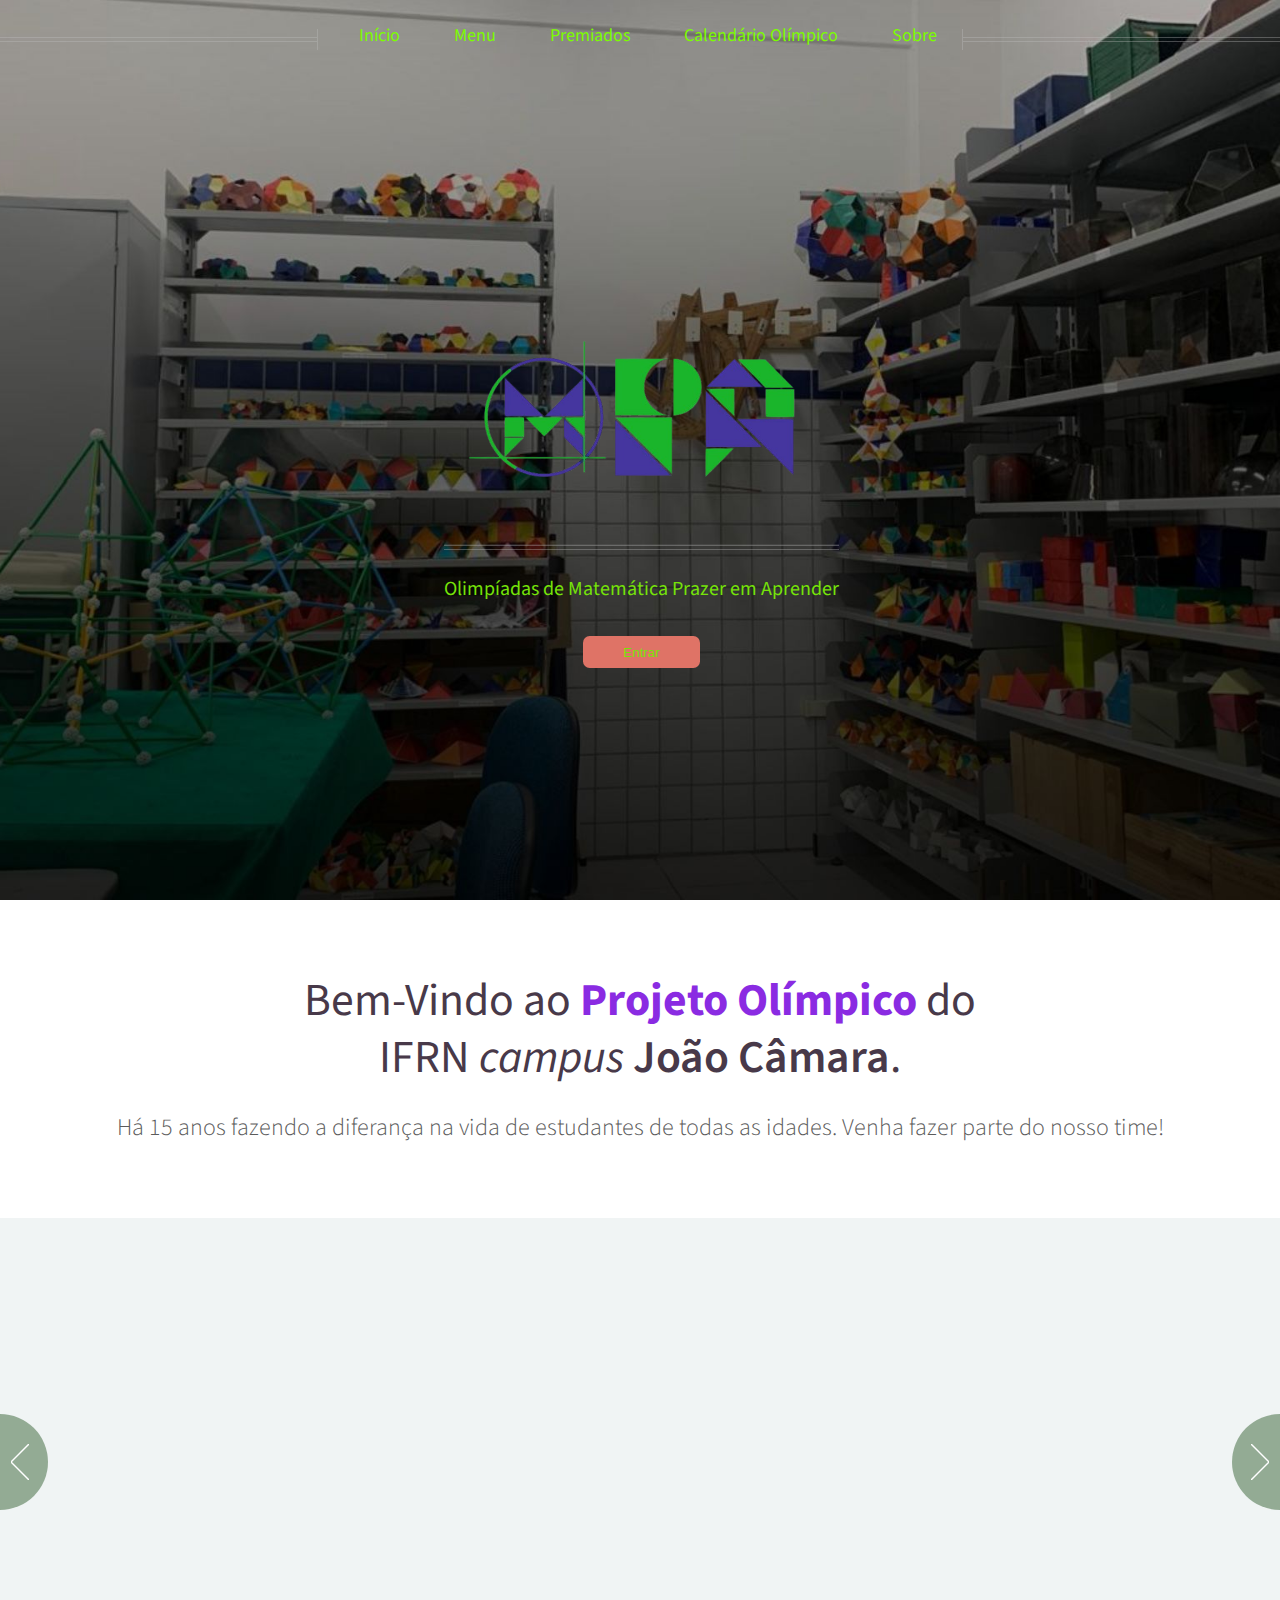
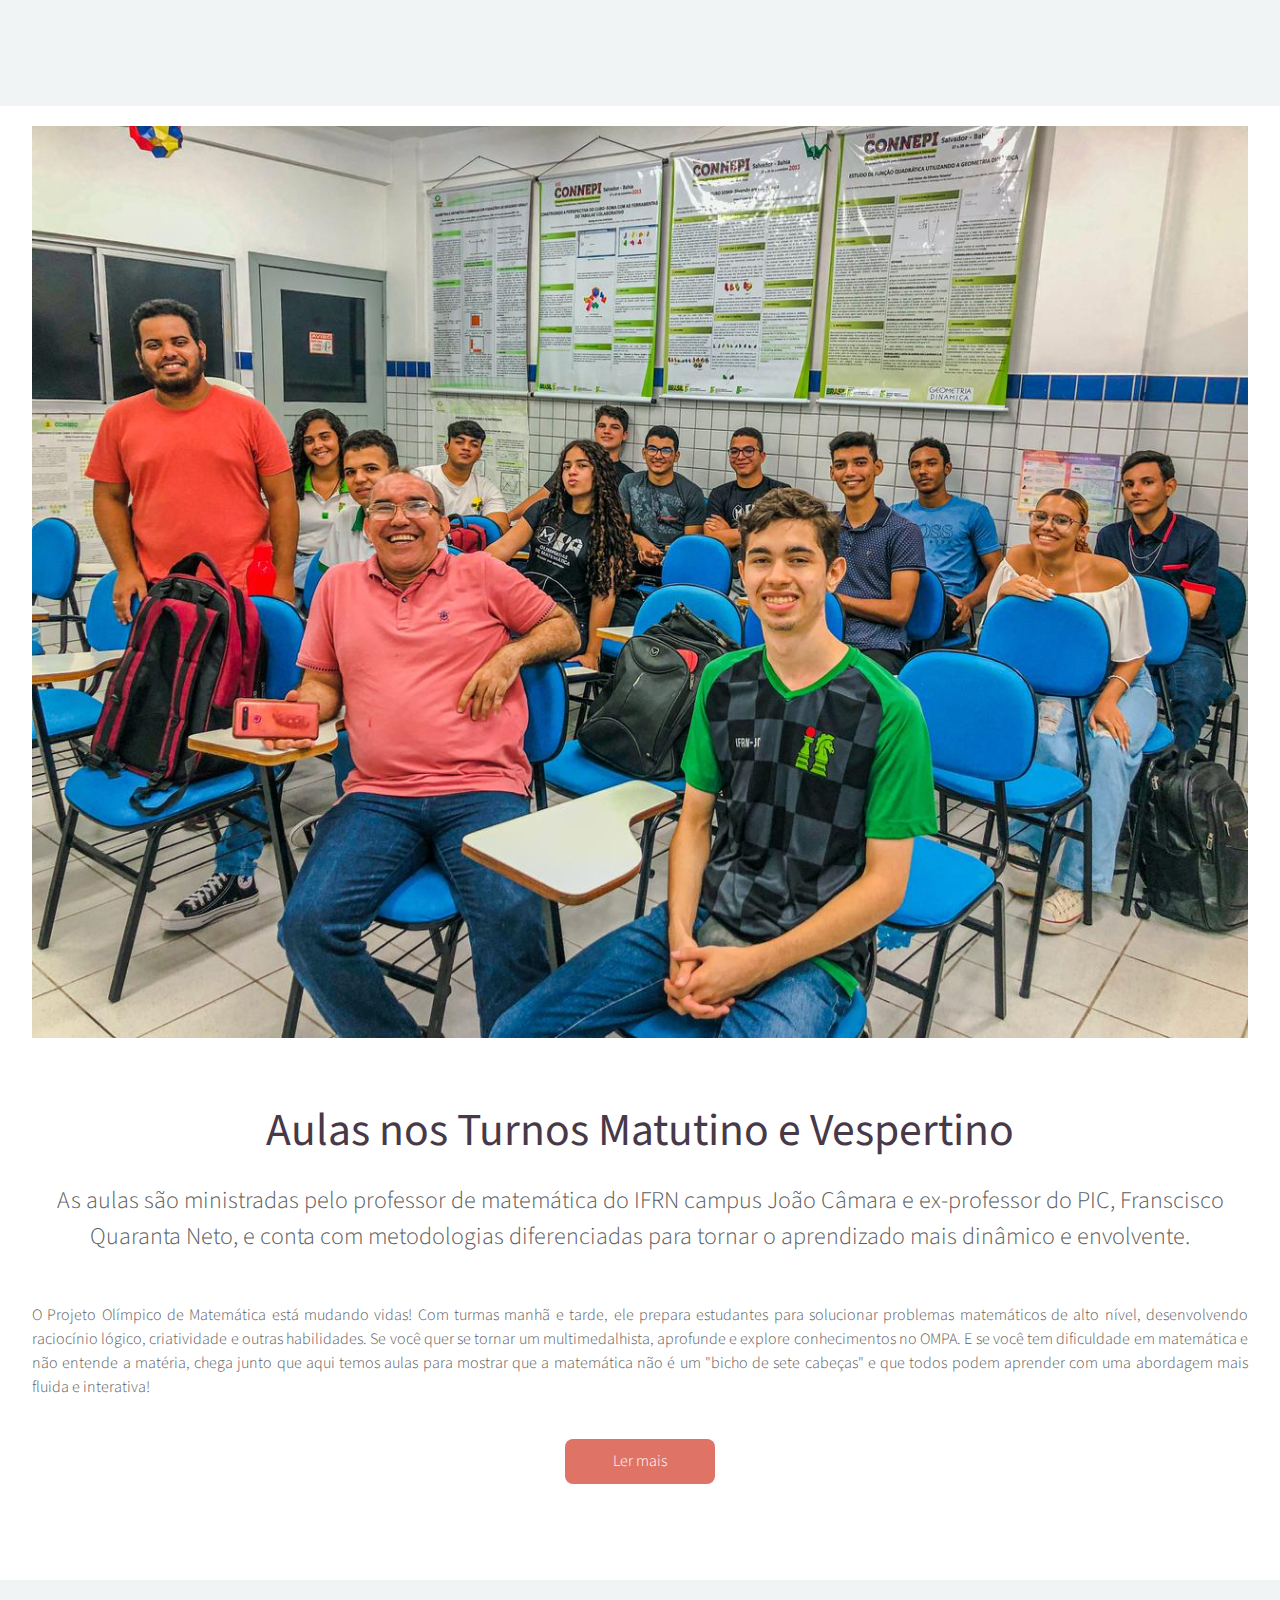
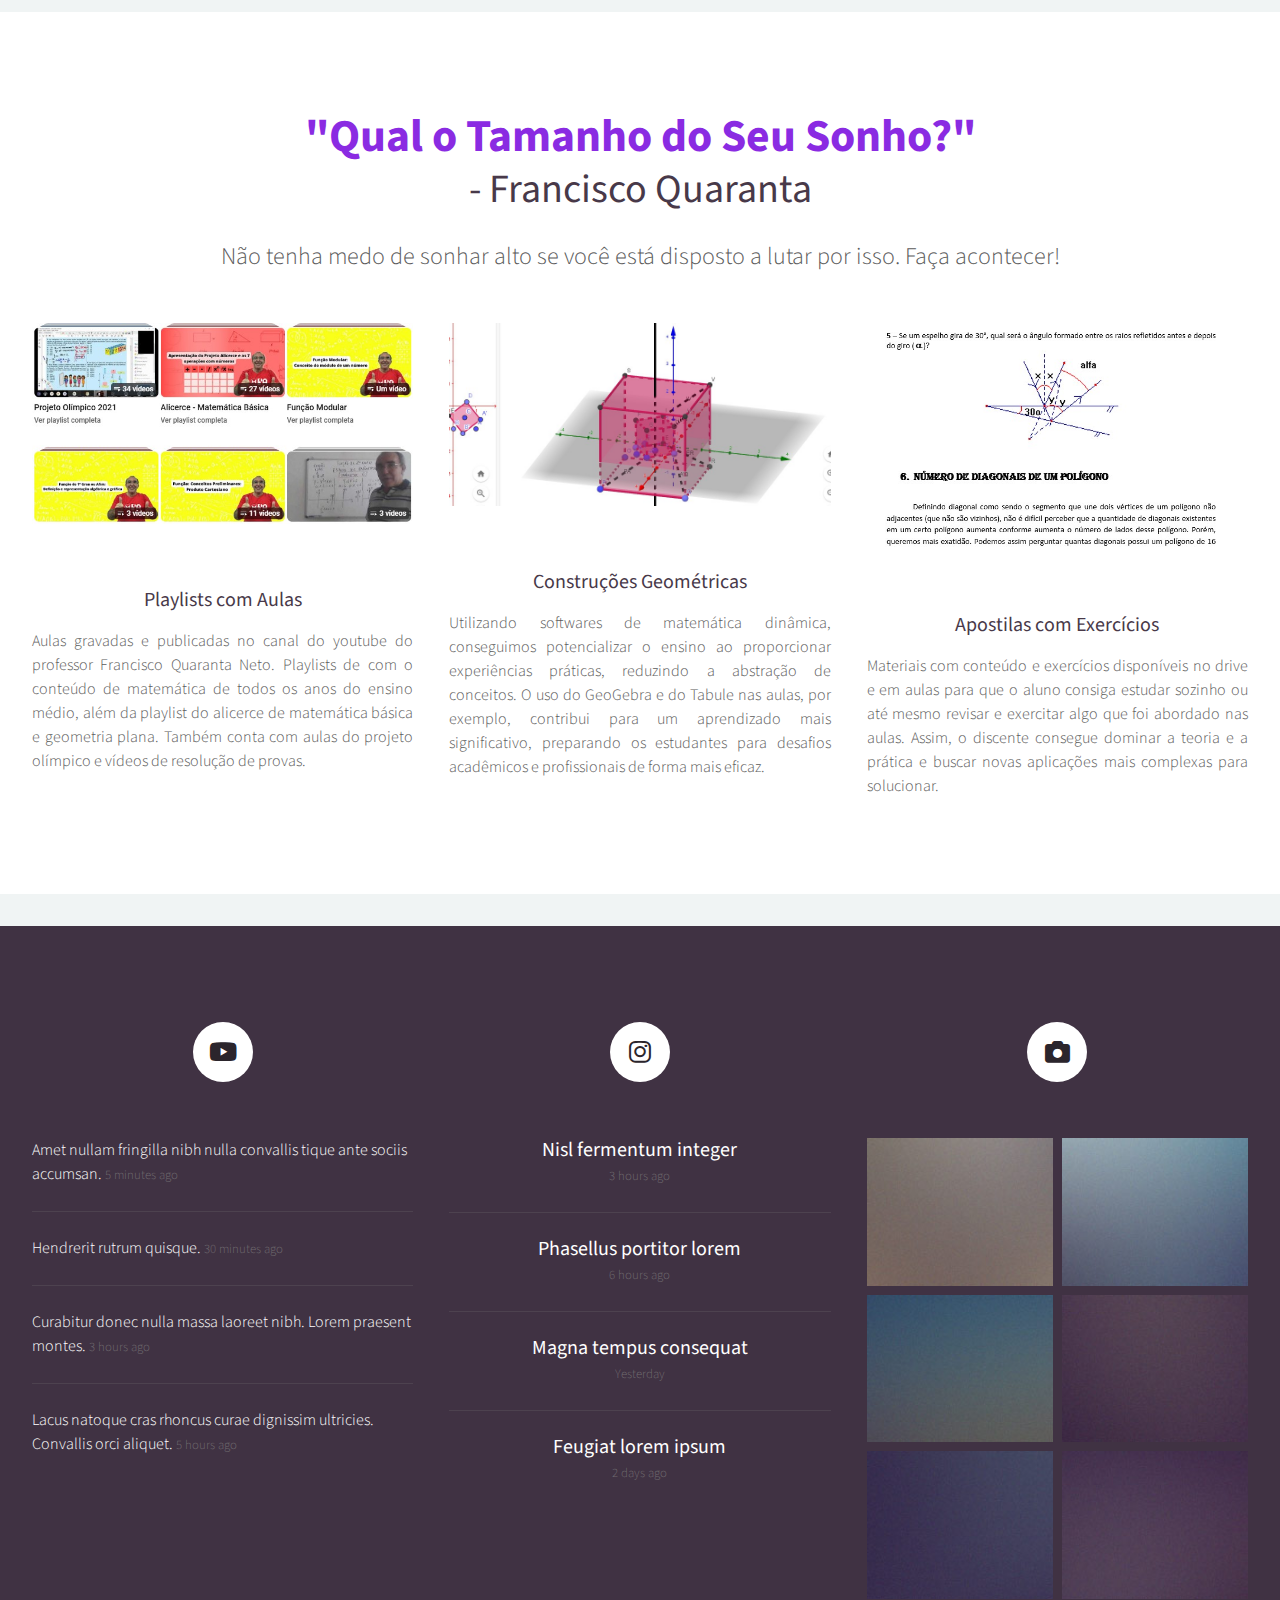
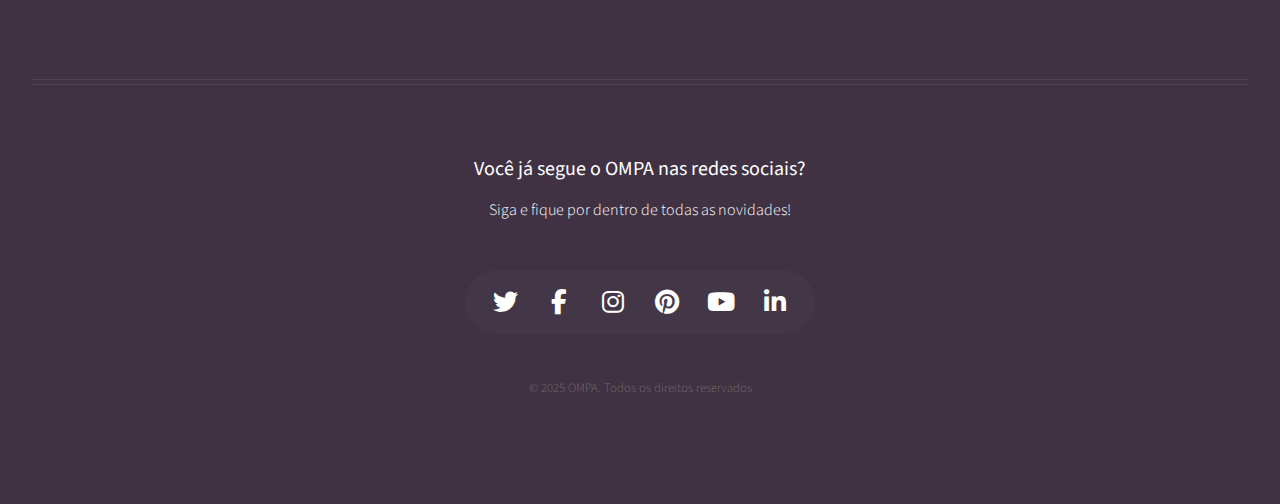
==== commit fce5f086: "Texto adicionado" ====
--- a/OMPA_PI/ompa/index.html
+++ b/OMPA_PI/ompa/index.html
@@ -5,381 +5,409 @@
 	Free for personal and commercial use under the CCA 3.0 license (html5up.net/license)
 -->
 <html>
-	<head>
-		<title>OMPA</title>
-		<meta charset="utf-8" />
-		<meta name="viewport" content="width=device-width, initial-scale=1, user-scalable=no" />
-		<link rel="stylesheet" href="https://cdn.jsdelivr.net/npm/bootstrap@4.5.3/dist/css/bootstrap.min.css" integrity="sha384-TX8t27EcRE3e/ihU7zmQxVncDAy5uIKz4rEkgIXeMed4M0jlfIDPvg6uqKI2xXr2" crossorigin="anonymous">
-		<link rel="stylesheet" href="assets/css/main.css" />
-		<noscript><link rel="stylesheet" href="assets/css/noscript.css" /></noscript>
-	</head>
-	<body class="homepage is-preload">
-		<div id="page-wrapper">
-
-			<!-- Header -->
-				<div id="header">
-
-					<!-- Inner -->
-						<div class="inner">
-							<header>
-								<h1><a href="index.html" id="logo">
-									<img src="images/logo_ompa-removebg-preview.png" alt="Logo OMPA" height="180px"/>
-								</a></h1>
-								<hr />
-								<p style="color: rgb(118, 227, 9); font-weight: bolder;">Olimpíadas de Matemática Prazer em Aprender</p>
-							</header>
-							<footer>
-								<button type="button" class="btn btn-outline-success" style="border-color: rgb(118, 227, 9) ; color:  rgb(118, 227, 9);">Entrar</button>
-							</footer>
-						</div>
-
-					<!-- Nav -->
-						<nav id="nav">
-							<ul>
-								<li><a href="index.html">Início</a></li>
-								<li>
-									<a href="#">Menu</a>
-									<ul >
-										<li style="color: blueviolet;"><a href="#">Olímpiadas</a></li>
-										<li style="color: blueviolet;"><a href="#">Provas</a></li>
-										<li style="color: blueviolet;"><a href="#">Aulas</a></li>
-										<li style="color: blueviolet;"><a href="#">Dobraduras</a></li>
-										<li style="color: blueviolet;"><a href="#">Palestras</a></li>
-										<li style="color: blueviolet;"><a href="#">Notícias</a></li>
-									</ul>
-								</li>
-								<li><a href="right-sidebar.html">Premiados</a></li>
-								<li><a href="left-sidebar.html">Calendário Olímpico</a></li>
-								<li><a href="no-sidebar.html">Sobre</a></li>
-							</ul>
-						</nav>
-
+
+<head>
+	<title>OLIMPIADA</title>
+	<meta charset="utf-8" />
+	<meta name="viewport" content="width=device-width, initial-scale=1, user-scalable=no" />
+	<link rel="stylesheet" href="https://cdn.jsdelivr.net/npm/bootstrap@4.5.3/dist/css/bootstrap.min.css"
+		integrity="sha384-TX8t27EcRE3e/ihU7zmQxVncDAy5uIKz4rEkgIXeMed4M0jlfIDPvg6uqKI2xXr2" crossorigin="anonymous">
+	<link rel="stylesheet" href="assets/css/main.css" />
+	<noscript>
+		<link rel="stylesheet" href="assets/css/noscript.css" />
+	</noscript>
+	<link rel="icon" type="image/x-icon" href="images/favicon-32x32.png">
+	<link rel="stylesheet" href="https://cdnjs.cloudflare.com/ajax/libs/font-awesome/6.7.2/css/all.min.css" integrity="sha512-Evv84Mr4kqVGRNSgIGL/F/aIDqQb7xQ2vcrdIwxfjThSH8CSR7PBEakCr51Ck+w+/U6swU2Im1vVX0SVk9ABhg==" crossorigin="anonymous" referrerpolicy="no-referrer" />
+</head>
+
+<body class="homepage is-preload">
+	<div id="page-wrapper">
+
+		<!-- Header -->
+		<div id="header">
+
+			<!-- Inner -->
+			<div class="inner">
+				<header>
+					<h1><a href="index.html" id="logo">
+							<img src="images/logo_ompa-removebg-preview.png" alt="Logo OMPA" height="180px" />
+						</a></h1>
+					<hr />
+					<p style="color: rgb(118, 227, 9); font-weight: bolder;">Olimpíadas de Matemática Prazer em Aprender
+					</p>
+				</header>
+				<footer>
+					<button type="button" class="btn btn-outline-success"
+						style="border-color: rgb(118, 227, 9) ; color:  rgb(118, 227, 9);">Entrar</button>
+				</footer>
+			</div>
+
+			<!-- Nav -->
+			<nav id="nav">
+				<ul>
+					<li><a href="index.html">Início</a></li>
+					<li>
+						<a href="#">Menu</a>
+						<ul>
+							<li style="color: blueviolet;"><a href="#">Olímpiadas</a></li>
+							<li style="color: blueviolet;"><a href="#">Provas</a></li>
+							<li style="color: blueviolet;"><a href="#">Aulas</a></li>
+							<li style="color: blueviolet;"><a href="#">Dobraduras</a></li>
+							<li style="color: blueviolet;"><a href="#">Palestras</a></li>
+							<li style="color: blueviolet;"><a href="#">Notícias</a></li>
+						</ul>
+					</li>
+					<li><a href="right-sidebar.html">Premiados</a></li>
+					<li><a href="left-sidebar.html">Calendário Olímpico</a></li>
+					<li><a href="no-sidebar.html">Sobre</a></li>
+				</ul>
+			</nav>
+
+		</div>
+
+		<!-- Banner -->
+		<section id="banner">
+			<header>
+				<h2>Bem-Vindo ao <span style="color: blueviolet; font-weight: bold;">Projeto Olímpico</span> do </h2>
+				<h2> IFRN <i>campus</i> <strong>João Câmara</strong>.</h2>
+				<p>
+					Há 15 anos fazendo a diferança na vida de estudantes de todas as idades. Venha fazer parte do nosso
+					time!
+				</p>
+			</header>
+		</section>
+
+		<!-- Carousel -->
+		<section class="carousel">
+			<div class="reel">
+
+				<article>
+					<a href="#" class="image featured"><img src="images/pic01.jpg" alt="" style="height: 230px;" /></a>
+					<header>
+						<h3><a href="#">Planilhas e Gráficos de Desempenho</a></h3>
+					</header>
+					<p>Dados coletados desde 2010, organizados em categorias.</p>
+				</article>
+
+				<article>
+					<a href="#" class="image featured"><img src="images/pic02.jpg" alt="" style="height: 230px;" /></a>
+					<header>
+						<h3><a href="#">Provas de Teoremas</a></h3>
+					</header>
+					<p>Aqui, as fórmulas e regras ganham sentido e justificativa para você usá-las sem medo de ser
+						feliz.</p>
+				</article>
+
+				<article>
+					<a href="#" class="image featured"><img src="images/pic03.jpg" alt="" style="height: 230px;" /></a>
+					<header>
+						<h3><a href="#">Cerimônias de Premiação</a></h3>
+					</header>
+					<p>Registros de todas as premiações que os alunos do OMPA já esteviveram.</p>
+				</article>
+
+				<article>
+					<a href="#" class="image featured"><img src="images/pic04.jpg" alt="" style="height: 230px;" /></a>
+					<header>
+						<h3><a href="#">Resoluções de Questões</a></h3>
+					</header>
+					<p>Aulas interativas com alunos e professores solucionando problemas no quadro.</p>
+				</article>
+
+				<article>
+					<a href="#" class="image featured"><img src="images/pic05.jpg" alt="" style="height: 230px;" /></a>
+					<header>
+						<h3><a href="#">Artigos Produzidos</a></h3>
+					</header>
+					<p>Materiais apresentados em eventos e outras produções matemáticas do OMPA.</p>
+				</article>
+
+				<article>
+					<a href="#" class="image featured"><img src="images/pic01.jpg" alt="" style="height: 230px;" /></a>
+					<header>
+						<h3><a href="#">Planilhas e Gráficos de Desempenho</a></h3>
+					</header>
+					<p>Dados coletados desde 2010, organizados em categorias.</p>
+				</article>
+
+				<article>
+					<a href="#" class="image featured"><img src="images/pic02.jpg" alt="" style="height: 230px;" /></a>
+					<header>
+						<h3><a href="#">Provas de Teoremas</a></h3>
+					</header>
+					<p>Aqui, as fórmulas e regras ganham sentido e justificativa para você usá-las sem medo de ser
+						feliz.</p>
+				</article>
+
+				<article>
+					<a href="#" class="image featured"><img src="images/pic03.jpg" alt="" style="height: 230px;" /></a>
+					<header>
+						<h3><a href="#">Cerimônias de Premiação</a></h3>
+					</header>
+					<p>Registros de todas as premiações que os alunos do OMPA já esteviveram.</p>
+				</article>
+
+				<article>
+					<a href="#" class="image featured"><img src="images/pic04.jpg" alt="" style="height: 230px;" /></a>
+					<header>
+						<h3><a href="#">Resoluções de Questões</a></h3>
+					</header>
+					<p>Aulas interativas com alunos e professores solucionando problemas no quadro.</p>
+				</article>
+
+				<article>
+					<a href="#" class="image featured"><img src="images/pic05.jpg" alt="" style="height: 230px;" /></a>
+					<header>
+						<h3><a href="#">Artigos Produzidos</a></h3>
+					</header>
+					<p>Materiais apresentados em eventos e outras produções matemáticas do OMPA.</p>
+				</article>
+
+			</div>
+		</section>
+
+		<!-- Main -->
+		<div class="wrapper style2">
+
+			<article id="main" class="container special">
+				<a href="#" class="image featured"><img src="images/pic06.jpg" alt="Turmas"
+						style=" padding-top: 20px;" /></a>
+				<header>
+					<h2><a href="#">Aulas nos Turnos Matutino e Vespertino</a></h2>
+					<p>
+						As aulas são ministradas pelo professor de matemática do IFRN campus João Câmara e ex-professor
+						do PIC, Franscisco Quaranta Neto, e conta com metodologias diferenciadas para tornar o
+						aprendizado mais dinâmico e envolvente.
+					</p>
+				</header>
+				<p>
+					O Projeto Olímpico de Matemática está mudando vidas! Com turmas manhã e tarde, ele prepara
+					estudantes para solucionar problemas matemáticos de alto nível, desenvolvendo raciocínio lógico,
+					criatividade e outras habilidades. Se você quer se tornar um multimedalhista, aprofunde e explore
+					conhecimentos no OMPA. E se você tem dificuldade em matemática e não entende a matéria, chega
+					junto que aqui temos aulas para mostrar que a matemática não é um "bicho de sete cabeças" e que
+					todos podem aprender com uma abordagem mais fluida e interativa!
+				</p>
+				<footer>
+					<a href="#" class="button">Ler mais</a>
+				</footer>
+			</article>
+
+		</div>
+
+		<!-- Features -->
+		<div class="wrapper style1">
+
+			<section id="features" class="container special">
+				<header>
+					<h2 style="color: blueviolet; font-weight: bold;">"Qual o Tamanho do Seu Sonho?"</h2>
+					<h3 style="font-size: 40px;"> - Francisco Quaranta</h3>
+					<p>Não tenha medo de sonhar alto se você está disposto a lutar por isso. Faça acontecer!</p>
+				</header>
+				<div class="row">
+					<article class="col-4 col-12-mobile special">
+						<a href="#" class="image featured"><img src="images/pic07.jpg" alt="Aulas" /></a>
+						<header>
+							<h3><a href="#">Playlists com Aulas</a></h3>
+						</header>
+						<p>
+							Aulas gravadas e publicadas no canal do youtube do professor Francisco Quaranta Neto.
+							Playlists de com o conteúdo de matemática de todos os anos do ensino médio, além da playlist
+							do alicerce de matemática básica e geometria plana. Também conta com aulas do projeto
+							olímpico e vídeos de resolução de provas.
+						</p>
+					</article>
+					<article class="col-4 col-12-mobile special">
+						<a href="#" class="image featured"><img src="images/pic08.jpg" alt="Geometria" /></a>
+						<header>
+							<h3><a href="#">Construções Geométricas</a></h3>
+						</header>
+						<p>
+							Utilizando softwares de matemática dinâmica, conseguimos potencializar o ensino ao
+							proporcionar experiências práticas, reduzindo a abstração de conceitos. O
+							uso do GeoGebra e do Tabule nas aulas, por exemplo, contribui para um aprendizado mais
+							significativo, preparando os estudantes para desafios acadêmicos e profissionais de forma
+							mais eficaz.
+						</p>
+					</article>
+					<article class="col-4 col-12-mobile special">
+						<a href="#" class="image featured"><img src="images/pic09.jpg" alt="" /></a>
+						<header>
+							<h3><a href="#">Apostilas com Exercícios</a></h3>
+						</header>
+						<p>
+							Materiais com conteúdo e exercícios disponíveis no drive e em aulas para que o aluno consiga estudar sozinho ou até mesmo revisar e exercitar algo que foi abordado nas aulas. Assim, o discente consegue dominar a teoria e a prática e buscar novas aplicações mais complexas para solucionar.
+						</p>
+					</article>
 				</div>
-
-			<!-- Banner -->
-				<section id="banner">
-					<header>
-						<h2>Bem-Vindo ao <span style="color: blueviolet; font-weight: bold;">Projeto Olímpico</span> do </h2>
-						<h2> IFRN <i>campus</i> <strong>João Câmara</strong>.</h2>
-						<p>
-							Há 15 anos fazendo a diferança na vida de estudantes de todas as idades. Venha fazer parte do nosso time!
-						</p>
-					</header>
-				</section>
-
-			<!-- Carousel -->
-				<section class="carousel">
-					<div class="reel">
-
-						<article>
-							<a href="#" class="image featured"><img src="images/pic01.jpg" alt="" style="height: 230px;"/></a>
-							<header>
-								<h3><a href="#">Planilhas e Gráficos de Desempenho</a></h3>
-							</header>
-							<p>Commodo id natoque malesuada sollicitudin elit suscipit magna.</p>
-						</article>
-
-						<article>
-							<a href="#" class="image featured"><img src="images/pic02.jpg" alt="" style="height: 230px;"/></a>
-							<header>
-								<h3><a href="#">Provas de Teoremas</a></h3>
-							</header>
-							<p>Commodo id natoque malesuada sollicitudin elit suscipit magna.</p>
-						</article>
-
-						<article>
-							<a href="#" class="image featured"><img src="images/pic03.jpg" alt="" style="height: 230px;"/></a>
-							<header>
-								<h3><a href="#">Cerimônias de Premiação</a></h3>
-							</header>
-							<p>Commodo id natoque malesuada sollicitudin elit suscipit magna.</p>
-						</article>
-
-						<article>
-							<a href="#" class="image featured"><img src="images/pic04.jpg" alt="" style="height: 230px;"/></a>
-							<header>
-								<h3><a href="#">Resoluções de Questões</a></h3>
-							</header>
-							<p>Commodo id natoque malesuada sollicitudin elit suscipit magna.</p>
-						</article>
-
-						<article>
-							<a href="#" class="image featured"><img src="images/pic05.jpg" alt="" style="height: 230px;" /></a>
-							<header>
-								<h3><a href="#">Artigos Produzidos</a></h3>
-							</header>
-							<p>Commodo id natoque malesuada sollicitudin elit suscipit magna.</p>
-						</article>
-
-						<article>
-							<a href="#" class="image featured"><img src="images/pic01.jpg" alt="" style="height: 230px;"/></a>
-							<header>
-								<h3><a href="#">Planilhas e Gráficos de Desempenho</a></h3>
-							</header>
-							<p>Commodo id natoque malesuada sollicitudin elit suscipit magna.</p>
-						</article>
-
-						<article>
-							<a href="#" class="image featured"><img src="images/pic02.jpg" alt="" style="height: 230px;" /></a>
-							<header>
-								<h3><a href="#">Provas de Teoremas</a></h3>
-							</header>
-							<p>Commodo id natoque malesuada sollicitudin elit suscipit magna.</p>
-						</article>
-
-						<article>
-							<a href="#" class="image featured"><img src="images/pic03.jpg" alt="" style="height: 230px;"/></a>
-							<header>
-								<h3><a href="#">Cerimônias de Premiação</a></h3>
-							</header>
-							<p>Commodo id natoque malesuada sollicitudin elit suscipit magna.</p>
-						</article>
-
-						<article>
-							<a href="#" class="image featured"><img src="images/pic04.jpg" alt="" style="height: 230px;"/></a>
-							<header>
-								<h3><a href="#">Resoluções de Questões</a></h3>
-							</header>
-							<p>Commodo id natoque malesuada sollicitudin elit suscipit magna.</p>
-						</article>
-
-						<article>
-							<a href="#" class="image featured"><img src="images/pic05.jpg" alt="" style="height: 230px;"/></a>
-							<header>
-								<h3><a href="#">Artigos Produzidos</a></h3>
-							</header>
-							<p>Commodo id natoque malesuada sollicitudin elit suscipit magna.</p>
-						</article>
-
-					</div>
-				</section>
-
-			<!-- Main -->
-				<div class="wrapper style2">
-
-					<article id="main" class="container special">
-						<a href="#" class="image featured"><img src="images/pic06.jpg" alt="" height="500px" width="550px" style="border-radius: 10%; padding-top: 30px;" /></a>
-						<header>
-							<h2><a href="#">Aulas nos Turnos Matutino e Vespertino</a></h2>
-							<p>
-								Sociis aenean eu aenean mollis mollis facilisis primis ornare penatibus aenean. Cursus ac enim
-								pulvinar curabitur morbi convallis. Lectus malesuada sed fermentum dolore amet.
-							</p>
-						</header>
-						<p>
-							Commodo id natoque malesuada sollicitudin elit suscipit. Curae suspendisse mauris posuere accumsan massa
-							posuere lacus convallis tellus interdum. Amet nullam fringilla nibh nulla convallis ut venenatis purus
-							sit arcu sociis. Nunc fermentum adipiscing tempor cursus nascetur adipiscing adipiscing. Primis aliquam
-							mus lacinia lobortis phasellus suscipit. Fermentum lobortis non tristique ante proin sociis accumsan
-							lobortis. Auctor etiam porttitor phasellus tempus cubilia ultrices tempor sagittis. Nisl fermentum
-							consequat integer interdum integer purus sapien. Nibh eleifend nulla nascetur pharetra commodo mi augue
-							interdum tellus. Ornare cursus augue feugiat sodales velit lorem. Semper elementum ullamcorper lacinia
-							natoque aenean scelerisque.
-						</p>
-						<footer>
-							<a href="#" class="button">Continue Reading</a>
-						</footer>
-					</article>
-
-				</div>
-
-			<!-- Features -->
-				<div class="wrapper style1">
-
-					<section id="features" class="container special">
-						<header>
-							<h2 style="color: blueviolet; font-weight: bold;" >"Qual o Tamanho do Seu Sonho?"</h2>
-							<h3 style="font-size: 40px;"> - Francisco Quaranta</h3>
-							<p>Ipsum volutpat consectetur orci metus consequat imperdiet duis integer semper magna.</p>
-						</header>
-						<div class="row">
-							<article class="col-4 col-12-mobile special">
-								<a href="#" class="image featured"><img src="images/pic07.jpg" alt="" style="height: 260px; width: 390px;"/></a>
-								<header>
-									<h3><a href="#">Playlists com Aulas</a></h3>
-								</header>
-								<p>
-									Amet nullam fringilla nibh nulla convallis tique ante proin sociis accumsan lobortis. Auctor etiam
-									porttitor phasellus tempus cubilia ultrices tempor sagittis. Nisl fermentum consequat integer interdum.
-								</p>
-							</article>
-							<article class="col-4 col-12-mobile special">
-								<a href="#" class="image featured"><img src="images/pic08.jpg" alt="" style="height: 250px; width: 390px;"/></a>
-								<header>
-									<h3><a href="#">Construções Geométricas</a></h3>
-								</header>
-								<p>
-									Amet nullam fringilla nibh nulla convallis tique ante proin sociis accumsan lobortis. Auctor etiam
-									porttitor phasellus tempus cubilia ultrices tempor sagittis. Nisl fermentum consequat integer interdum.
-								</p>
-							</article>
-							<article class="col-4 col-12-mobile special">
-								<a href="#" class="image featured"><img src="images/pic09.jpg" alt="" style="height: 260px; width: 390px;"/></a>
-								<header>
-									<h3><a href="#">Apostilas com Exercícios</a></h3>
-								</header>
-								<p>
-									Amet nullam fringilla nibh nulla convallis tique ante proin sociis accumsan lobortis. Auctor etiam
-									porttitor phasellus tempus cubilia ultrices tempor sagittis. Nisl fermentum consequat integer interdum.
-								</p>
-							</article>
+			</section>
+
+		</div>
+
+		
+		<!-- Footer -->
+		<div id="footer">
+			<div class="container">
+				<div class="row">
+
+					<!-- Tweets -->
+					<section class="col-4 col-12-mobile">
+						<header>
+							<h2 class="icon brands fa-youtube circled"><span class="label">Tweets</span></h2>
+						</header>
+						<ul class="divided">
+							<li>
+								<article class="youtube">
+									Amet nullam fringilla nibh nulla convallis tique ante sociis accumsan.
+									<span class="timestamp">5 minutes ago</span>
+								</article>
+							</li>
+							<li>
+								<article class="youtube">
+									Hendrerit rutrum quisque.
+									<span class="timestamp">30 minutes ago</span>
+								</article>
+							</li>
+							<li>
+								<article class="youtube">
+									Curabitur donec nulla massa laoreet nibh. Lorem praesent montes.
+									<span class="timestamp">3 hours ago</span>
+								</article>
+							</li>
+							<li>
+								<article class="youtube">
+									Lacus natoque cras rhoncus curae dignissim ultricies. Convallis orci aliquet.
+									<span class="timestamp">5 hours ago</span>
+								</article>
+							</li>
+						</ul>
+					</section>
+
+					<!-- Posts -->
+					<section class="col-4 col-12-mobile">
+						<header>
+							<h2 class="icon brands fa-instagram circled"><span class="label">Posts</span></h2>
+						</header>
+						<ul class="divided">
+							<li>
+								<article class="post stub">
+									<header>
+										<h3><a href="#">Nisl fermentum integer</a></h3>
+									</header>
+									<span class="timestamp">3 hours ago</span>
+								</article>
+							</li>
+							<li>
+								<article class="post stub">
+									<header>
+										<h3><a href="#">Phasellus portitor lorem</a></h3>
+									</header>
+									<span class="timestamp">6 hours ago</span>
+								</article>
+							</li>
+							<li>
+								<article class="post stub">
+									<header>
+										<h3><a href="#">Magna tempus consequat</a></h3>
+									</header>
+									<span class="timestamp">Yesterday</span>
+								</article>
+							</li>
+							<li>
+								<article class="post stub">
+									<header>
+										<h3><a href="#">Feugiat lorem ipsum</a></h3>
+									</header>
+									<span class="timestamp">2 days ago</span>
+								</article>
+							</li>
+						</ul>
+					</section>
+
+					<!-- Photos -->
+					<section class="col-4 col-12-mobile">
+						<header>
+							<h2 class="icon solid fa-camera circled"><span class="label">Photos</span></h2>
+						</header>
+						<div class="row gtr-25">
+							<div class="col-6">
+								<a href="#" class="image fit"><img src="images/pic10.jpg" alt="" /></a>
+							</div>
+							<div class="col-6">
+								<a href="#" class="image fit"><img src="images/pic11.jpg" alt="" /></a>
+							</div>
+							<div class="col-6">
+								<a href="#" class="image fit"><img src="images/pic12.jpg" alt="" /></a>
+							</div>
+							<div class="col-6">
+								<a href="#" class="image fit"><img src="images/pic13.jpg" alt="" /></a>
+							</div>
+							<div class="col-6">
+								<a href="#" class="image fit"><img src="images/pic14.jpg" alt="" /></a>
+							</div>
+							<div class="col-6">
+								<a href="#" class="image fit"><img src="images/pic15.jpg" alt="" /></a>
+							</div>
 						</div>
 					</section>
 
 				</div>
-
-			<!-- Footer -->
-				<div id="footer">
-					<div class="container">
-						<div class="row">
-
-							<!-- Tweets -->
-								<section class="col-4 col-12-mobile">
-									<header>
-										<h2 class="icon brands fa-twitter circled"><span class="label">Tweets</span></h2>
-									</header>
-									<ul class="divided">
-										<li>
-											<article class="tweet">
-												Amet nullam fringilla nibh nulla convallis tique ante sociis accumsan.
-												<span class="timestamp">5 minutes ago</span>
-											</article>
-										</li>
-										<li>
-											<article class="tweet">
-												Hendrerit rutrum quisque.
-												<span class="timestamp">30 minutes ago</span>
-											</article>
-										</li>
-										<li>
-											<article class="tweet">
-												Curabitur donec nulla massa laoreet nibh. Lorem praesent montes.
-												<span class="timestamp">3 hours ago</span>
-											</article>
-										</li>
-										<li>
-											<article class="tweet">
-												Lacus natoque cras rhoncus curae dignissim ultricies. Convallis orci aliquet.
-												<span class="timestamp">5 hours ago</span>
-											</article>
-										</li>
-									</ul>
-								</section>
-
-							<!-- Posts -->
-								<section class="col-4 col-12-mobile">
-									<header>
-										<h2 class="icon solid fa-file circled"><span class="label">Posts</span></h2>
-									</header>
-									<ul class="divided">
-										<li>
-											<article class="post stub">
-												<header>
-													<h3><a href="#">Nisl fermentum integer</a></h3>
-												</header>
-												<span class="timestamp">3 hours ago</span>
-											</article>
-										</li>
-										<li>
-											<article class="post stub">
-												<header>
-													<h3><a href="#">Phasellus portitor lorem</a></h3>
-												</header>
-												<span class="timestamp">6 hours ago</span>
-											</article>
-										</li>
-										<li>
-											<article class="post stub">
-												<header>
-													<h3><a href="#">Magna tempus consequat</a></h3>
-												</header>
-												<span class="timestamp">Yesterday</span>
-											</article>
-										</li>
-										<li>
-											<article class="post stub">
-												<header>
-													<h3><a href="#">Feugiat lorem ipsum</a></h3>
-												</header>
-												<span class="timestamp">2 days ago</span>
-											</article>
-										</li>
-									</ul>
-								</section>
-
-							<!-- Photos -->
-								<section class="col-4 col-12-mobile">
-									<header>
-										<h2 class="icon solid fa-camera circled"><span class="label">Photos</span></h2>
-									</header>
-									<div class="row gtr-25">
-										<div class="col-6">
-											<a href="#" class="image fit"><img src="images/pic10.jpg" alt="" /></a>
-										</div>
-										<div class="col-6">
-											<a href="#" class="image fit"><img src="images/pic11.jpg" alt="" /></a>
-										</div>
-										<div class="col-6">
-											<a href="#" class="image fit"><img src="images/pic12.jpg" alt="" /></a>
-										</div>
-										<div class="col-6">
-											<a href="#" class="image fit"><img src="images/pic13.jpg" alt="" /></a>
-										</div>
-										<div class="col-6">
-											<a href="#" class="image fit"><img src="images/pic14.jpg" alt="" /></a>
-										</div>
-										<div class="col-6">
-											<a href="#" class="image fit"><img src="images/pic15.jpg" alt="" /></a>
-										</div>
-									</div>
-								</section>
-
+				<hr />
+				<div class="row">
+					<div class="col-12">
+
+						<!-- Contact -->
+						<section class="contact">
+							<header>
+								<h3>Você já segue o OMPA nas redes sociais?</h3>
+							</header>
+							<p>Siga e fique por dentro de todas as novidades!</p>
+							<ul class="icons">
+								<li><a href="#" class="icon brands fa-twitter"><span class="label">Twitter</span></a>
+								</li>
+								<li><a href="#" class="icon brands fa-facebook-f"><span
+											class="label">Facebook</span></a></li>
+								<li><a href="#" class="icon brands fa-instagram"><span
+											class="label">Instagram</span></a></li>
+								<li><a href="#" class="icon brands fa-pinterest"><span
+											class="label">Pinterest</span></a></li>
+								<li><a href="#" class="icon brands fa-youtube"><span class="label">Youtube</span></a>
+								</li>
+								<li><a href="#" class="icon brands fa-linkedin-in"><span
+											class="label">Linkedin</span></a></li>
+							</ul>
+						</section>
+
+						<!-- Copyright -->
+						<div class="copyright">
+							<ul class="menu">
+								<li>&copy; 2025 OMPA. Todos os direitos reservados</li>
+							</ul>
 						</div>
-						<hr />
-						<div class="row">
-							<div class="col-12">
-
-								<!-- Contact -->
-									<section class="contact">
-										<header>
-											<h3>Nisl turpis nascetur interdum?</h3>
-										</header>
-										<p>Urna nisl non quis interdum mus ornare ridiculus egestas ridiculus lobortis vivamus tempor aliquet.</p>
-										<ul class="icons">
-											<li><a href="#" class="icon brands fa-twitter"><span class="label">Twitter</span></a></li>
-											<li><a href="#" class="icon brands fa-facebook-f"><span class="label">Facebook</span></a></li>
-											<li><a href="#" class="icon brands fa-instagram"><span class="label">Instagram</span></a></li>
-											<li><a href="#" class="icon brands fa-pinterest"><span class="label">Pinterest</span></a></li>
-											<li><a href="#" class="icon brands fa-dribbble"><span class="label">Dribbble</span></a></li>
-											<li><a href="#" class="icon brands fa-linkedin-in"><span class="label">Linkedin</span></a></li>
-										</ul>
-									</section>
-
-								<!-- Copyright -->
-									<div class="copyright">
-										<ul class="menu">
-											<li>&copy; Untitled. All rights reserved.</li><li>Design: <a href="http://html5up.net">HTML5 UP</a></li>
-										</ul>
-									</div>
-
-							</div>
-
-						</div>
+
 					</div>
+
 				</div>
-
+			</div>
 		</div>
 
-		<!-- Scripts -->
-			<script src="assets/js/jquery.min.js"></script>
-			<script src="assets/js/jquery.dropotron.min.js"></script>
-			<script src="assets/js/jquery.scrolly.min.js"></script>
-			<script src="assets/js/jquery.scrollex.min.js"></script>
-			<script src="assets/js/browser.min.js"></script>
-			<script src="assets/js/breakpoints.min.js"></script>
-			<script src="assets/js/util.js"></script>
-			<script src="assets/js/main.js"></script>
-			<script src="https://code.jquery.com/jquery-3.5.1.slim.min.js" integrity="sha384-DfXdz2htPH0lsSSs5nCTpuj/zy4C+OGpamoFVy38MVBnE+IbbVYUew+OrCXaRkfj" crossorigin="anonymous"></script>
-			<script src="https://cdn.jsdelivr.net/npm/bootstrap@4.5.3/dist/js/bootstrap.bundle.min.js" integrity="sha384-ho+j7jyWK8fNQe+A12Hb8AhRq26LrZ/JpcUGGOn+Y7RsweNrtN/tE3MoK7ZeZDyx" crossorigin="anonymous"></script>
-	</body>
+	</div>
+
+	<!-- Scripts -->
+	<script src="assets/js/jquery.min.js"></script>
+	<script src="assets/js/jquery.dropotron.min.js"></script>
+	<script src="assets/js/jquery.scrolly.min.js"></script>
+	<script src="assets/js/jquery.scrollex.min.js"></script>
+	<script src="assets/js/browser.min.js"></script>
+	<script src="assets/js/breakpoints.min.js"></script>
+	<script src="assets/js/util.js"></script>
+	<script src="assets/js/main.js"></script>
+	<script src="https://code.jquery.com/jquery-3.5.1.slim.min.js"
+		integrity="sha384-DfXdz2htPH0lsSSs5nCTpuj/zy4C+OGpamoFVy38MVBnE+IbbVYUew+OrCXaRkfj"
+		crossorigin="anonymous"></script>
+	<script src="https://cdn.jsdelivr.net/npm/bootstrap@4.5.3/dist/js/bootstrap.bundle.min.js"
+		integrity="sha384-ho+j7jyWK8fNQe+A12Hb8AhRq26LrZ/JpcUGGOn+Y7RsweNrtN/tE3MoK7ZeZDyx"
+		crossorigin="anonymous"></script>
+</body>
+
 </html>--- a/OMPA_PI/ompa/assets/css/main.css
+++ b/OMPA_PI/ompa/assets/css/main.css
@@ -233,6 +233,7 @@
 		max-width: 100%;
 		width: 1400px;
 	}
+
 
 		@media screen and (max-width: 1680px) {
 
@@ -2469,7 +2470,7 @@
 		position: relative;
 		overflow: hidden;
 		padding: 6em 0 6em 0;
-		background: #32433a;
+		background: #403243;
 		color: #fff;
 	}
 
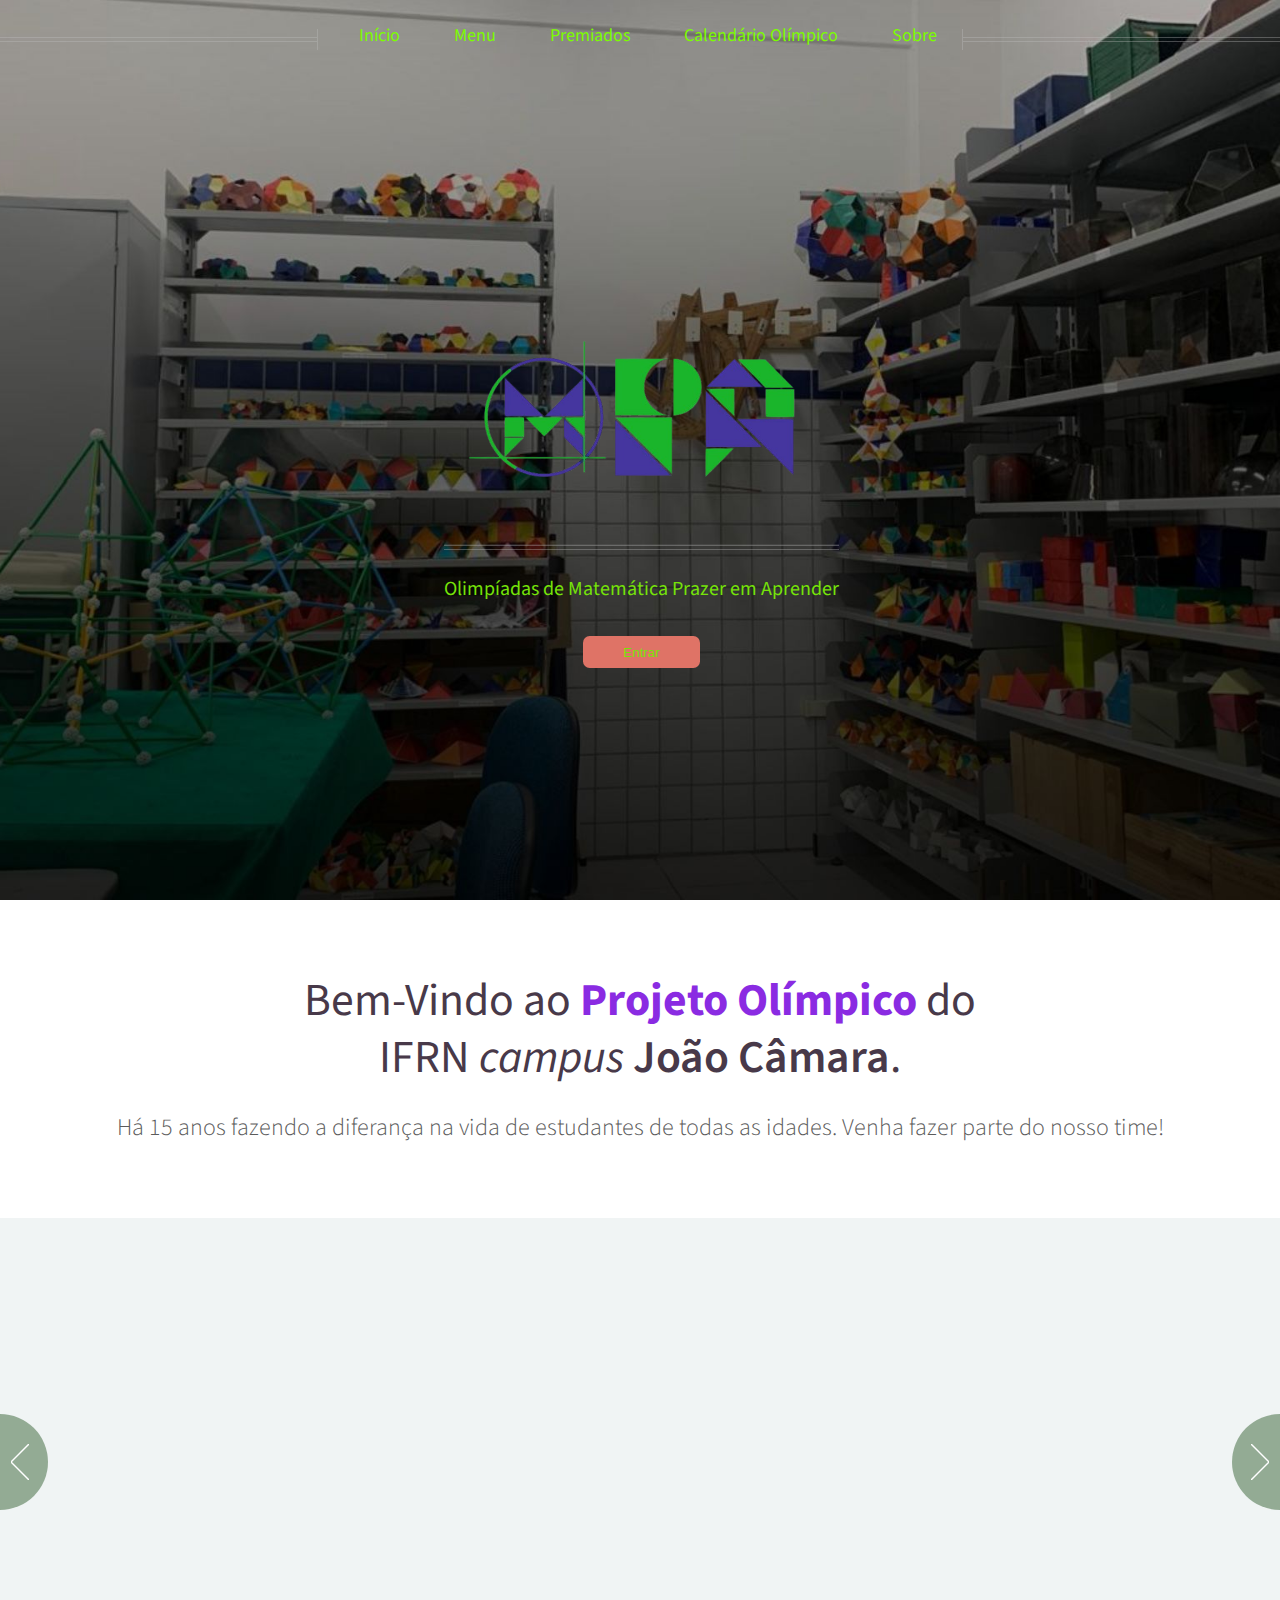
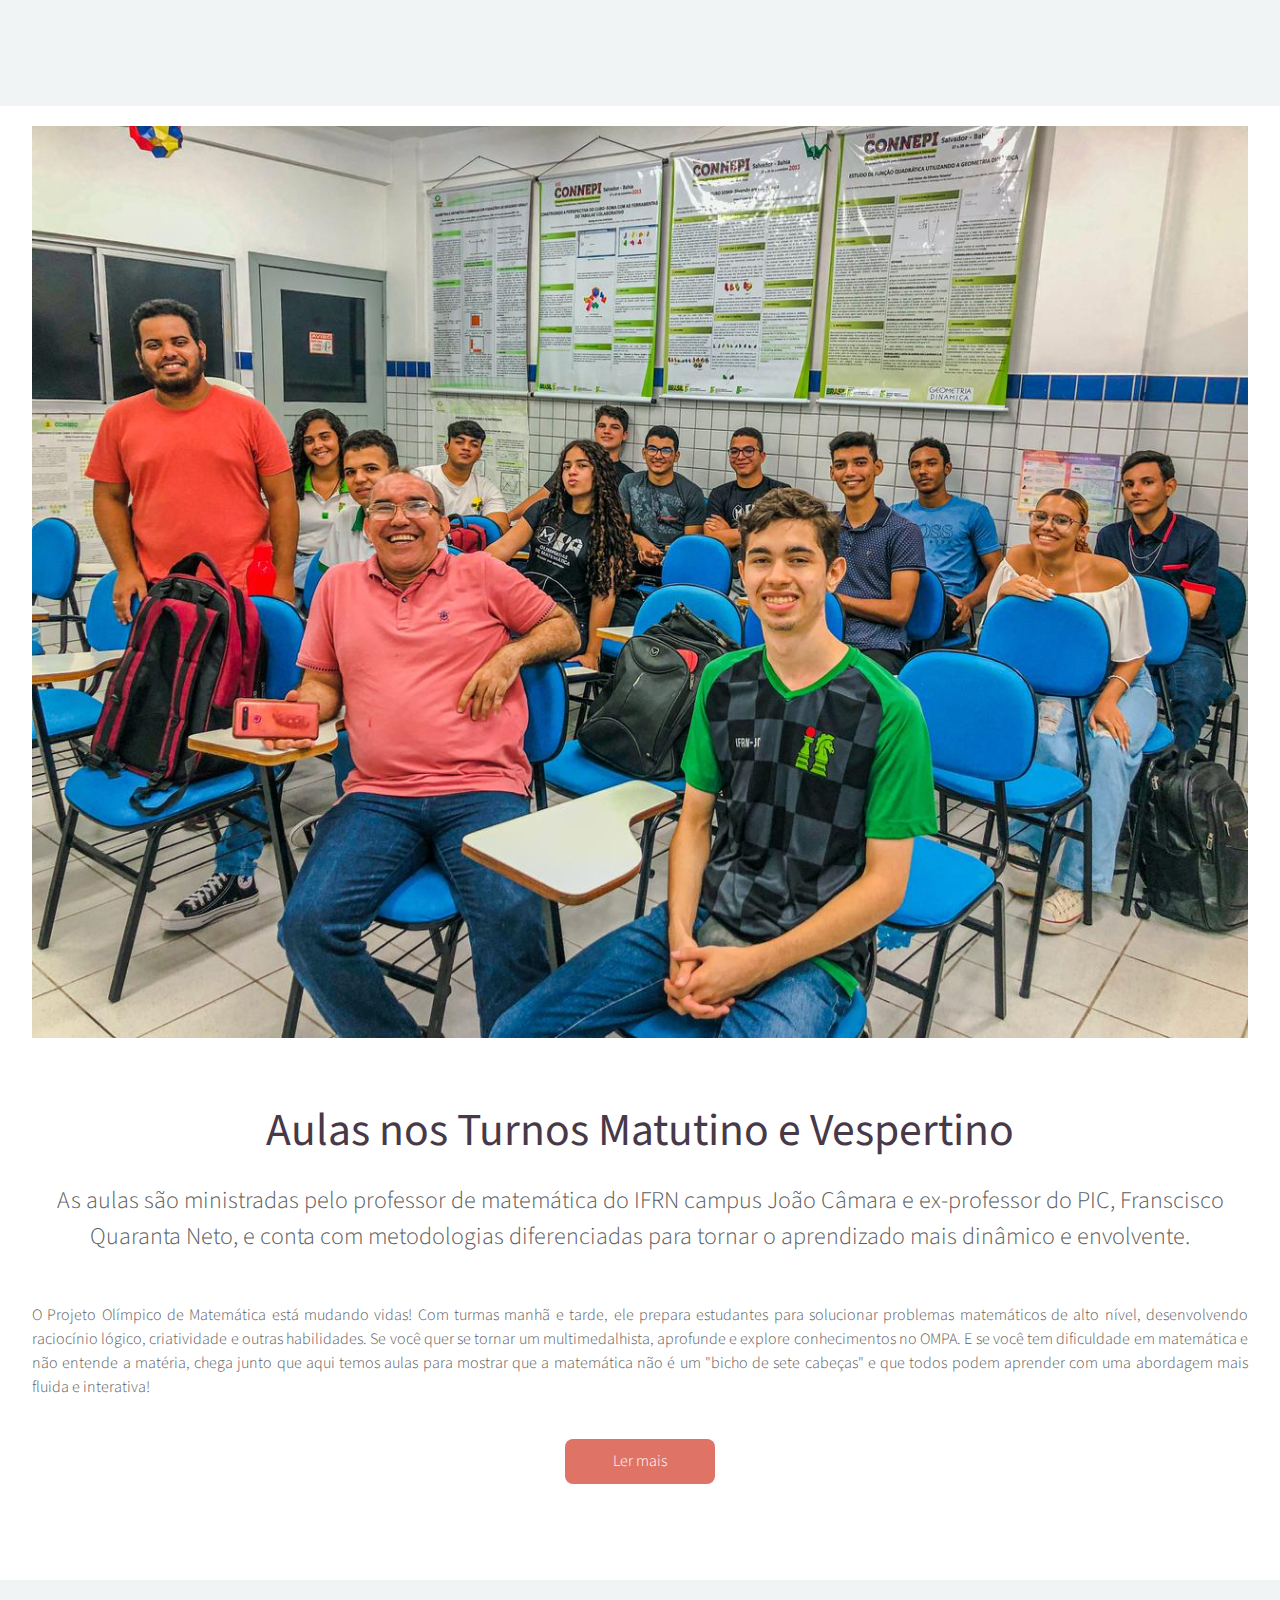
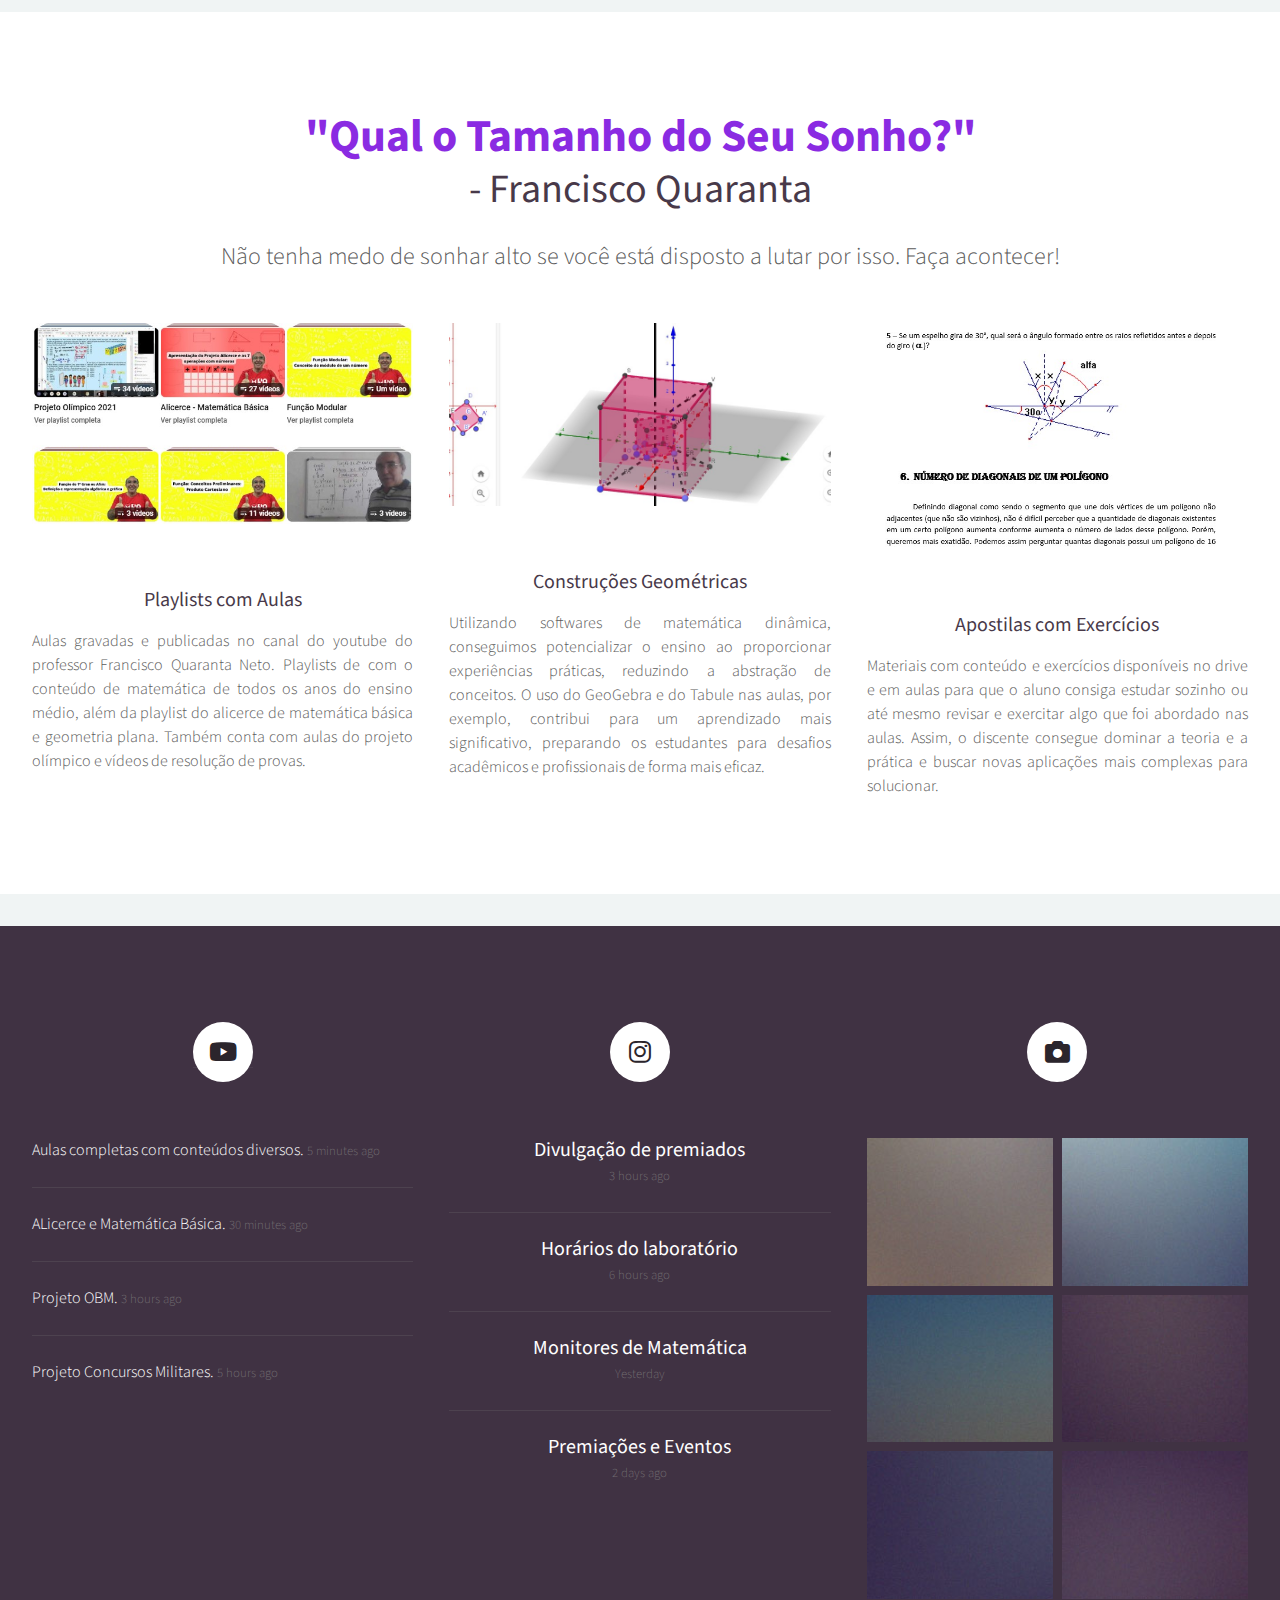
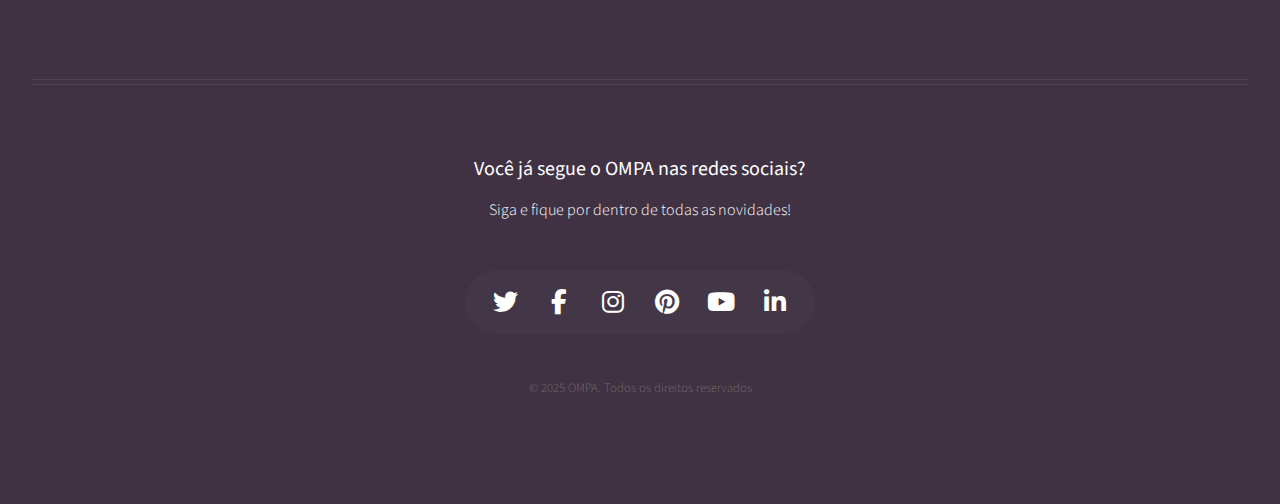
==== commit e9be7297: "Adicionando referÊncia aos links da barra de navegção" ====
--- a/OMPA_PI/ompa/index.html
+++ b/OMPA_PI/ompa/index.html
@@ -253,30 +253,32 @@
 					<!-- Tweets -->
 					<section class="col-4 col-12-mobile">
 						<header>
+							<a href="https://youtube.com/@professorfranciscoquaranta?si=KCmiIs6e2-MAX2d8" target="_blank" >
 							<h2 class="icon brands fa-youtube circled"><span class="label">Tweets</span></h2>
+						</a>
 						</header>
 						<ul class="divided">
 							<li>
 								<article class="youtube">
-									Amet nullam fringilla nibh nulla convallis tique ante sociis accumsan.
-									<span class="timestamp">5 minutes ago</span>
+									Aulas completas com conteúdos diversos.
+									<span class="timestamp"> 5 minutes ago</span>
 								</article>
 							</li>
 							<li>
 								<article class="youtube">
-									Hendrerit rutrum quisque.
+									ALicerce e Matemática Básica.
 									<span class="timestamp">30 minutes ago</span>
 								</article>
 							</li>
 							<li>
 								<article class="youtube">
-									Curabitur donec nulla massa laoreet nibh. Lorem praesent montes.
+									Projeto OBM.
 									<span class="timestamp">3 hours ago</span>
 								</article>
 							</li>
 							<li>
 								<article class="youtube">
-									Lacus natoque cras rhoncus curae dignissim ultricies. Convallis orci aliquet.
+									Projeto Concursos Militares.
 									<span class="timestamp">5 hours ago</span>
 								</article>
 							</li>
@@ -292,7 +294,7 @@
 							<li>
 								<article class="post stub">
 									<header>
-										<h3><a href="#">Nisl fermentum integer</a></h3>
+										<h3><a href="#">Divulgação de premiados</a></h3>
 									</header>
 									<span class="timestamp">3 hours ago</span>
 								</article>
@@ -300,7 +302,7 @@
 							<li>
 								<article class="post stub">
 									<header>
-										<h3><a href="#">Phasellus portitor lorem</a></h3>
+										<h3><a href="#">Horários do laboratório</a></h3>
 									</header>
 									<span class="timestamp">6 hours ago</span>
 								</article>
@@ -308,7 +310,7 @@
 							<li>
 								<article class="post stub">
 									<header>
-										<h3><a href="#">Magna tempus consequat</a></h3>
+										<h3><a href="#">Monitores de Matemática</a></h3>
 									</header>
 									<span class="timestamp">Yesterday</span>
 								</article>
@@ -316,7 +318,7 @@
 							<li>
 								<article class="post stub">
 									<header>
-										<h3><a href="#">Feugiat lorem ipsum</a></h3>
+										<h3><a href="#">Premiações e Eventos</a></h3>
 									</header>
 									<span class="timestamp">2 days ago</span>
 								</article>
